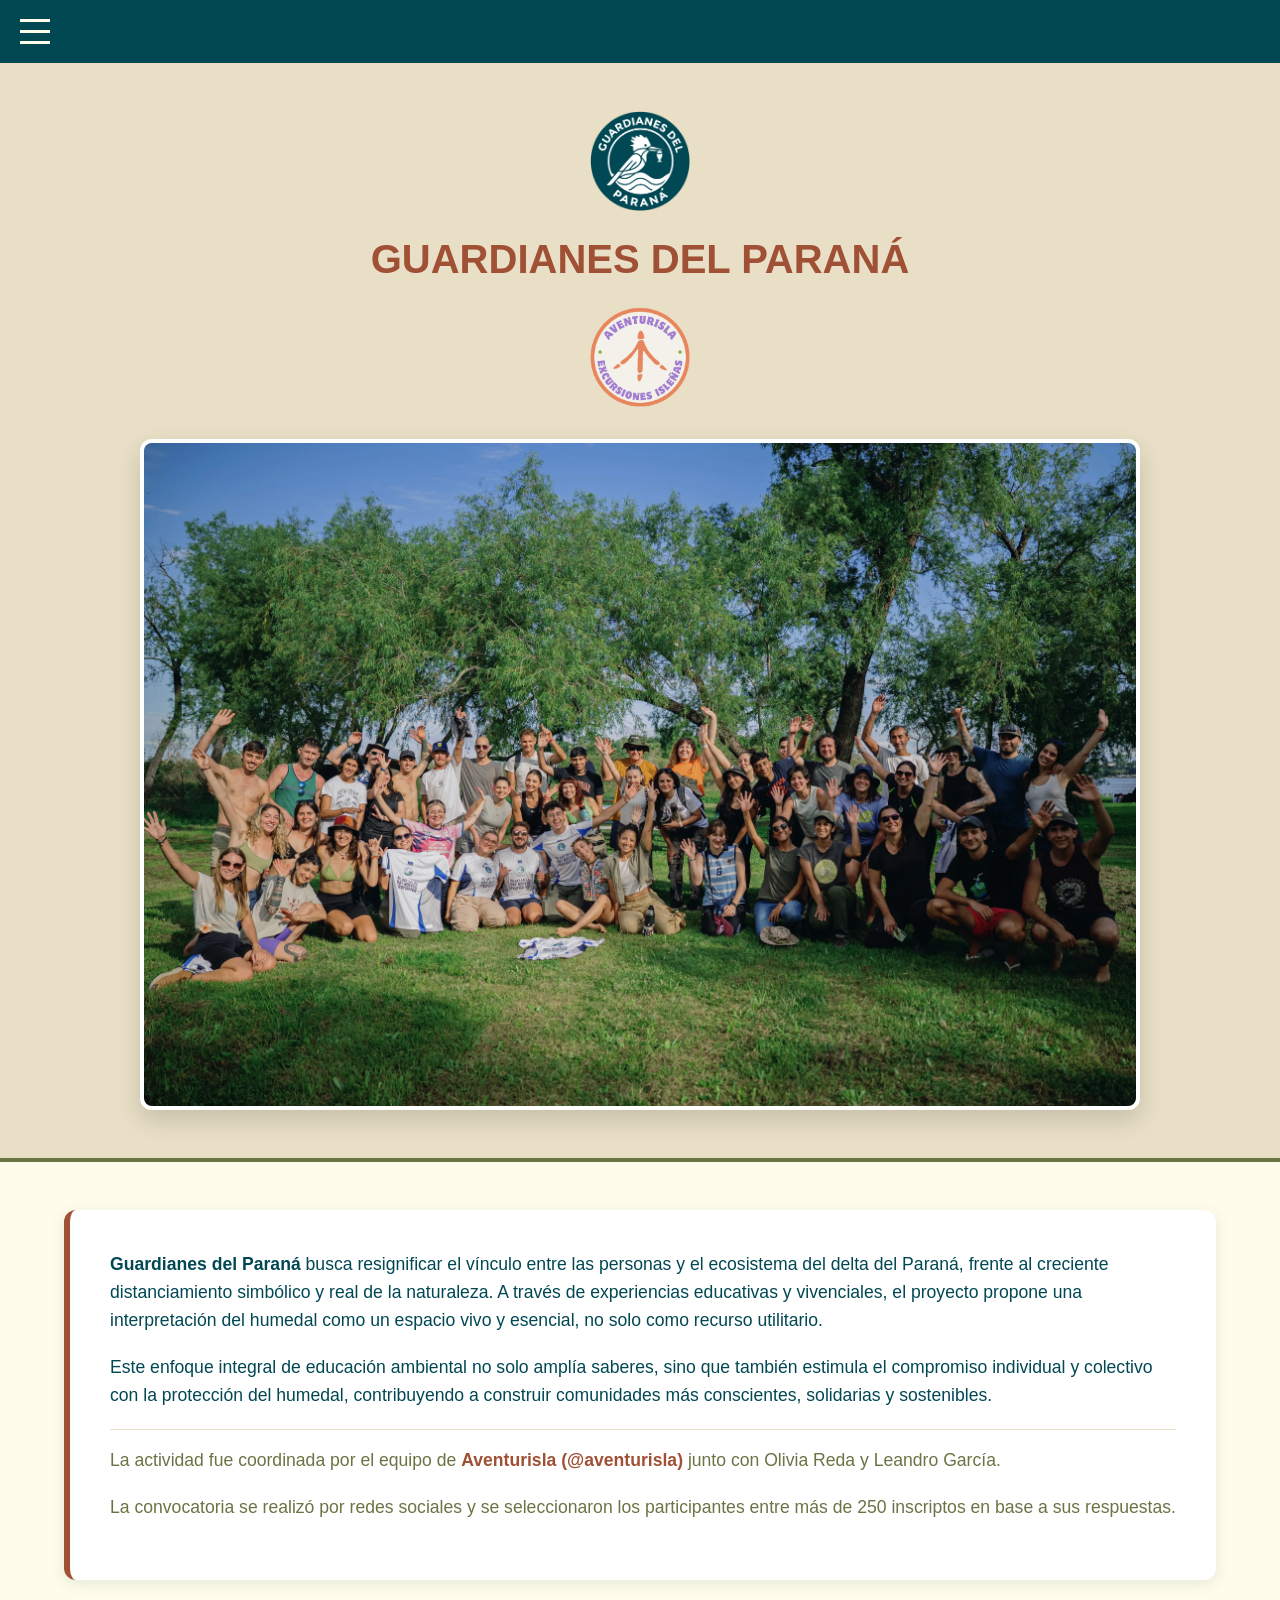
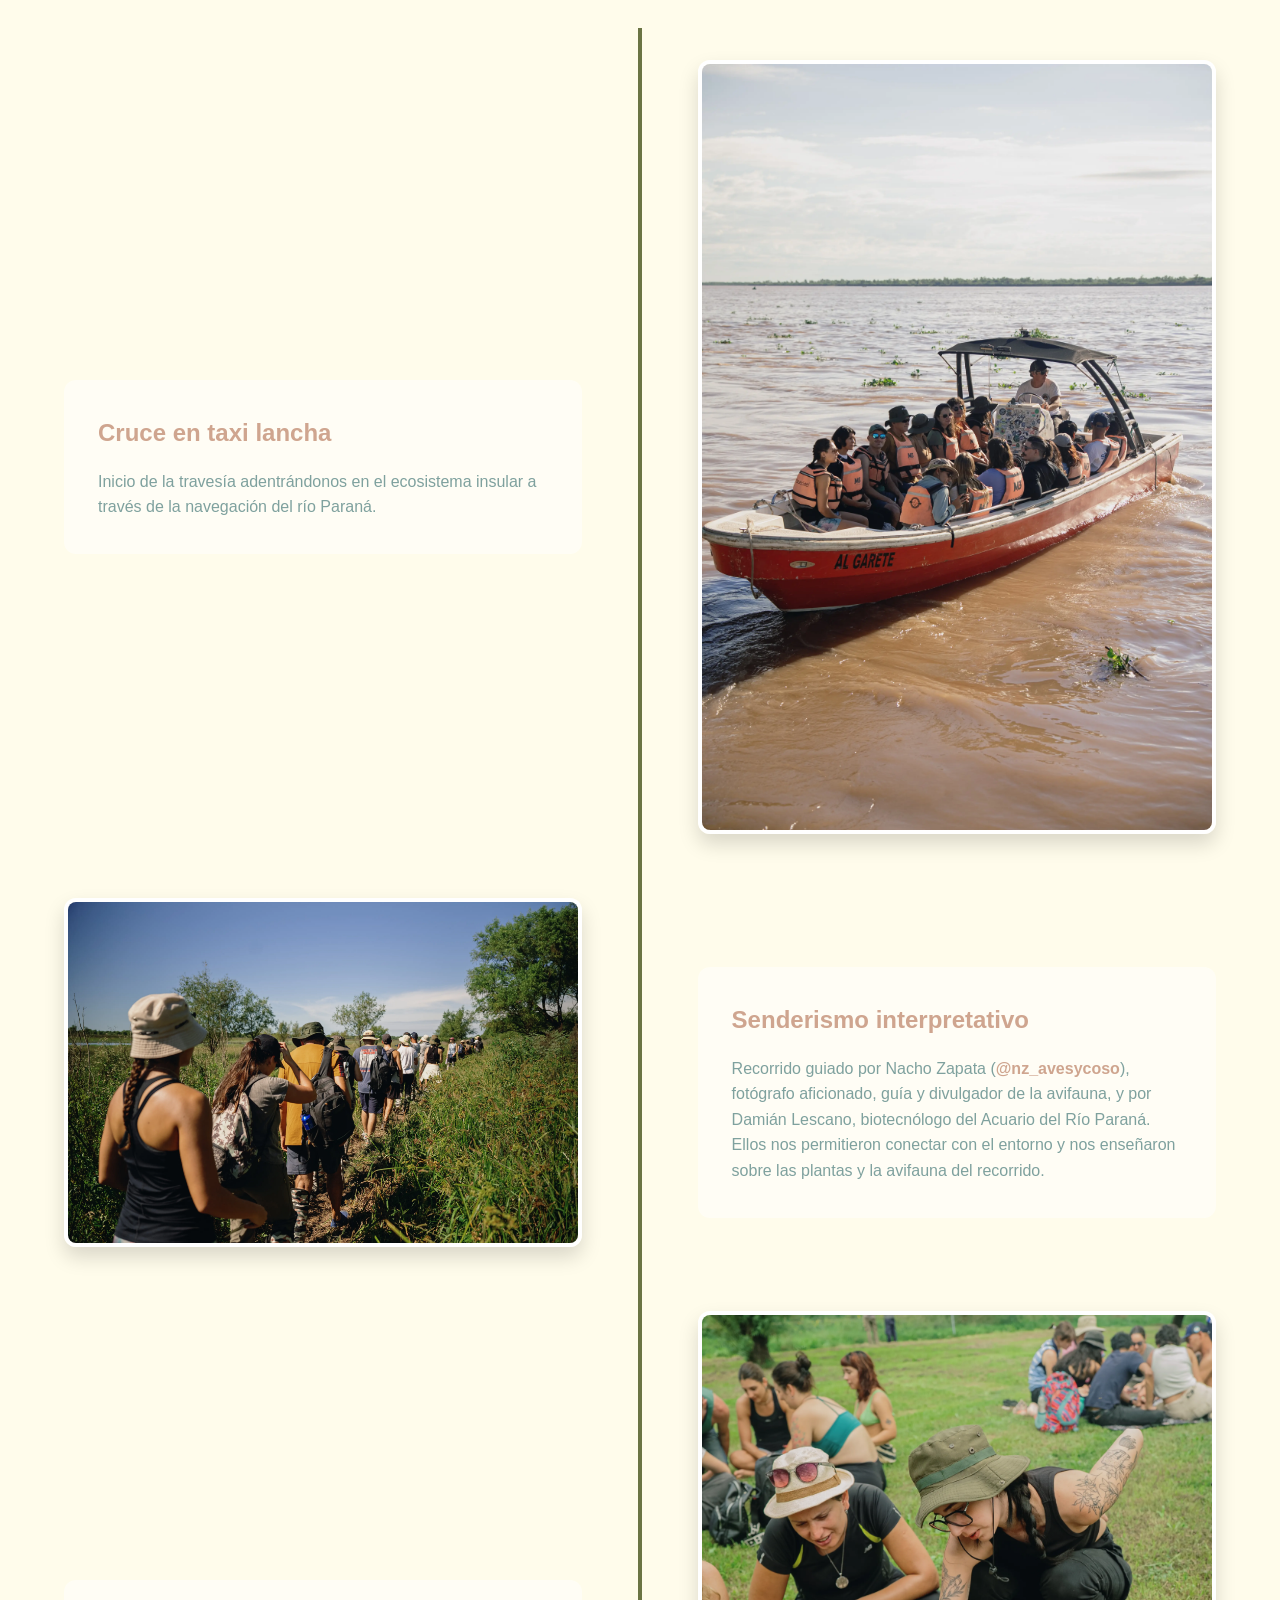
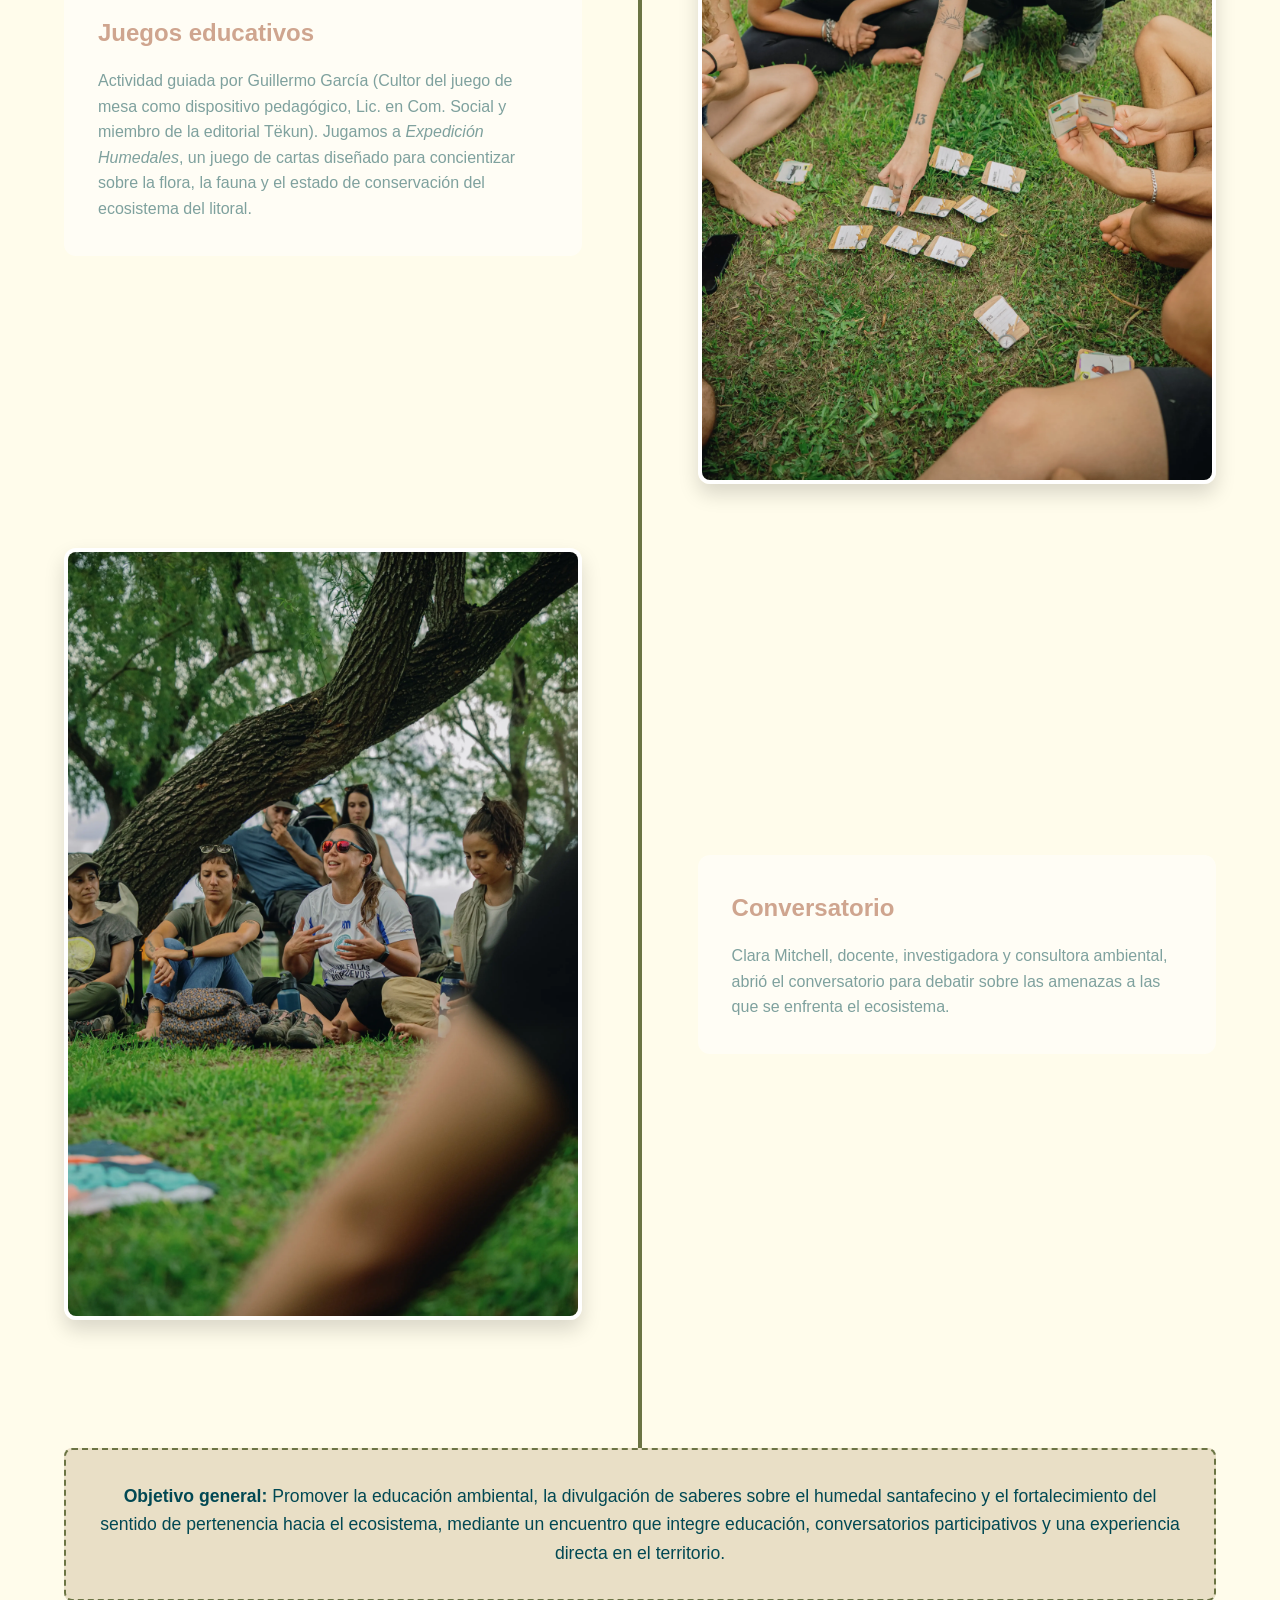
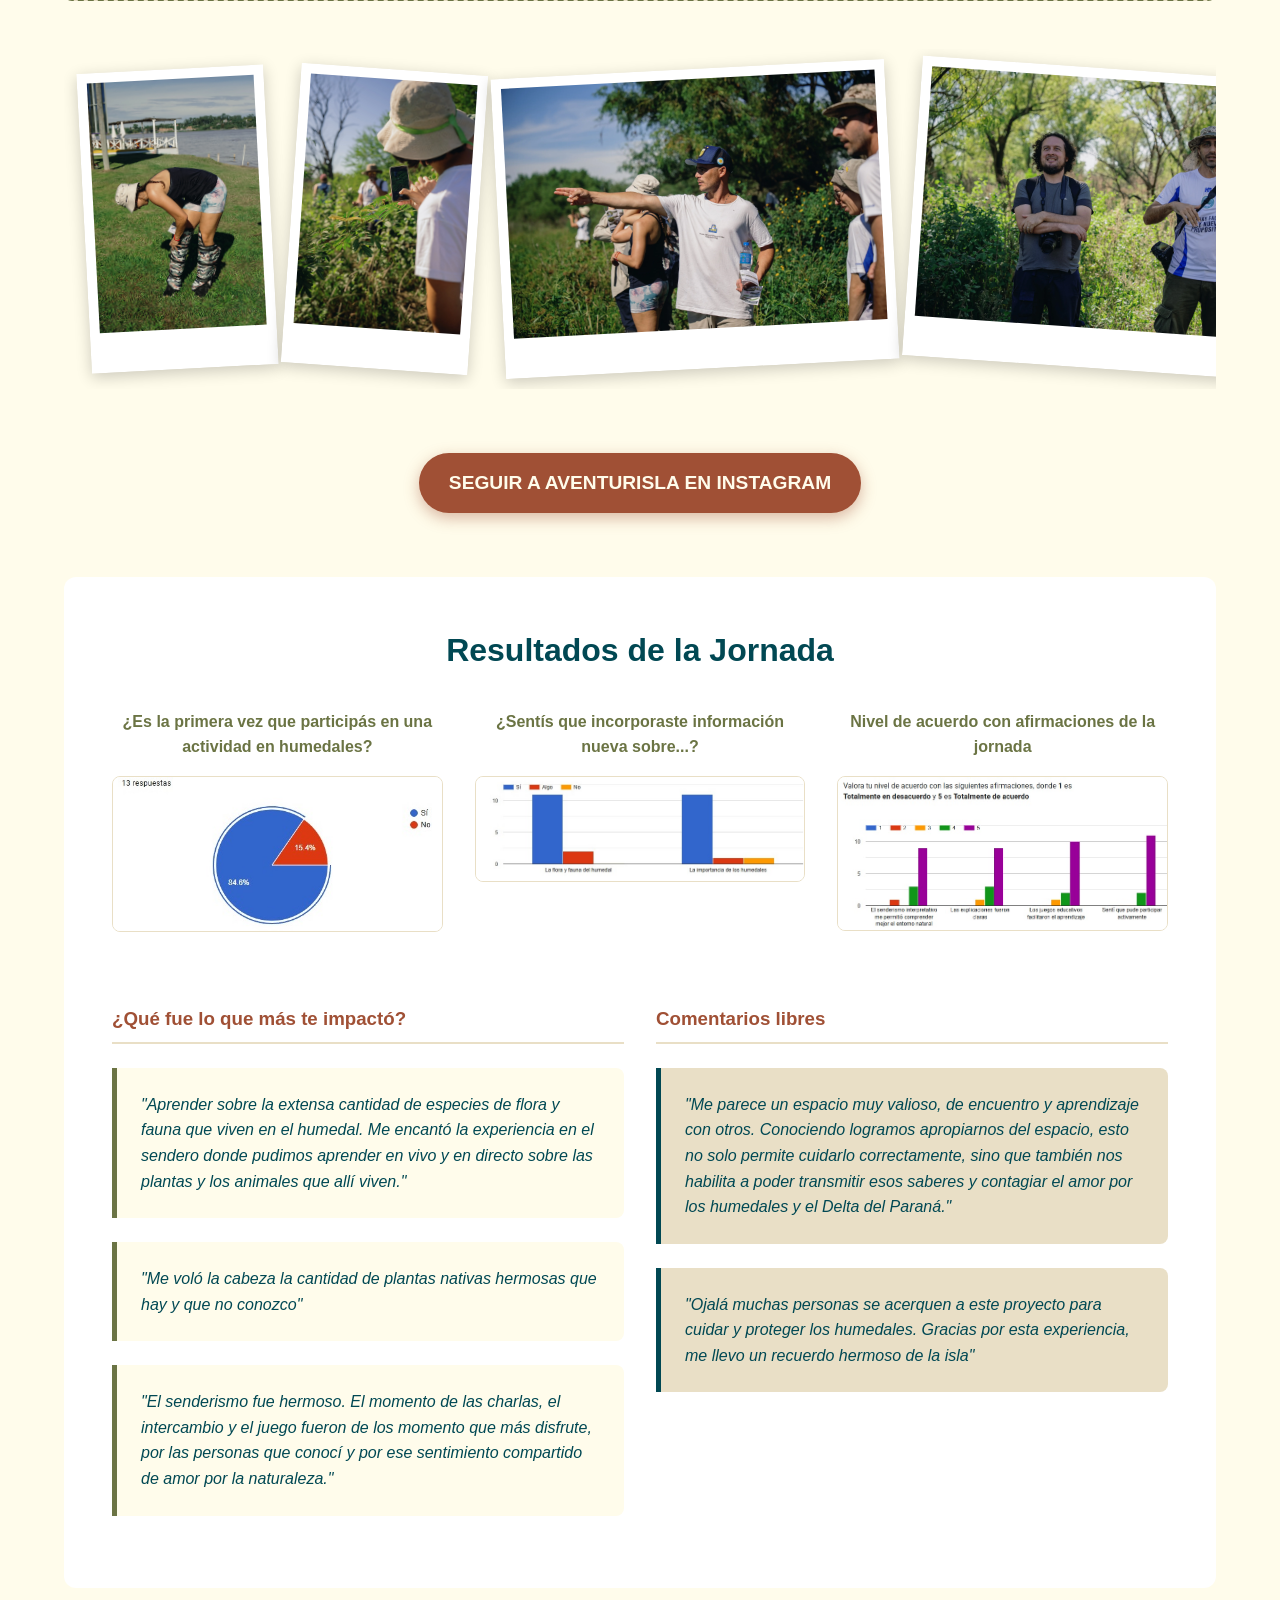
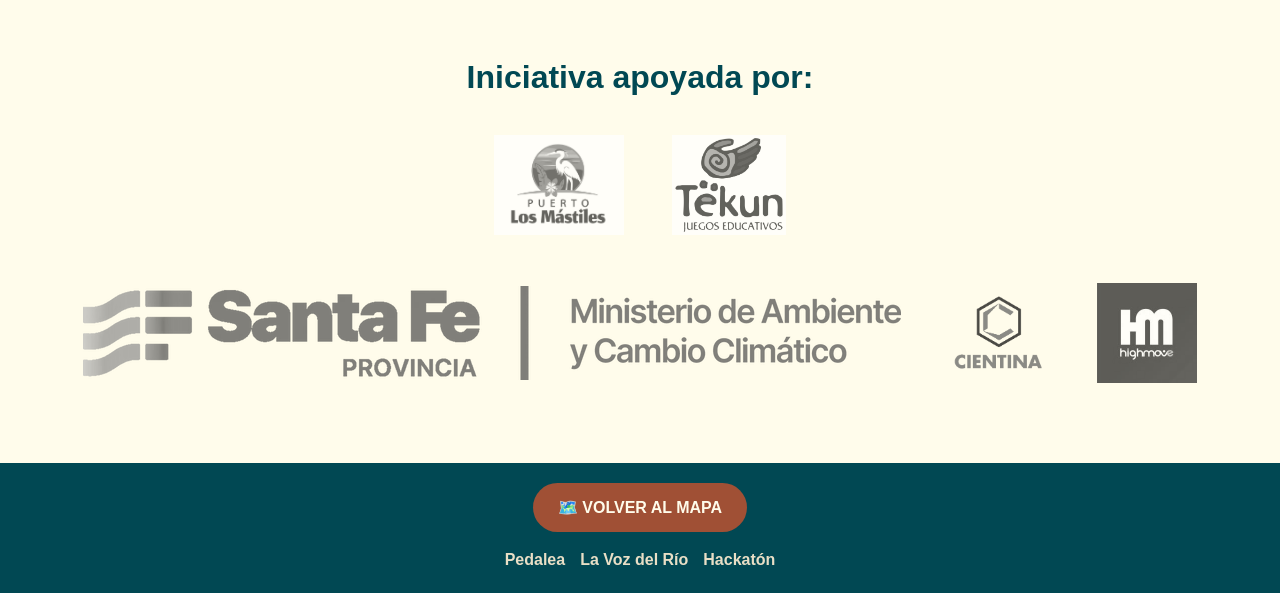
==== guardianes.html @ e2ad1362 "Página de Guardianes" ====
<!DOCTYPE html>
<html lang="es">
<head>
    <meta charset="UTF-8">
    <meta name="viewport" content="width=device-width, initial-scale=1.0">
    <title>Guardianes del Paraná | Comunidad Guardiana</title>
    <link rel="stylesheet" href="https://use.typekit.net/af/309dfe/000000000000000000000000/27/l?primer=7cdcb44000000000000000000000000000000000000000000000000000000000&fvd=n7&v=3" as="style" onload="this.onload=null;this.rel='stylesheet'">
    <link rel="stylesheet" href="guardianes.css">
</head>
<body>

    <!-- Menú Hamburguesa Superior -->
    <nav class="top-nav">
        <div class="menu-toggle" id="mobile-menu">
            <span class="bar"></span>
            <span class="bar"></span>
            <span class="bar"></span>
        </div>
        <ul class="nav-links" id="nav-links">
            <li><a href="index.html">🗺️ Volver al Mapa</a></li>
            <li><a href="pedalea.html">🚲 Pedalea ConCiencia</a></li>
            <li><a href="lavozdelrio.html">🛶 La Voz del Río</a></li>
            <li><a href="hackaton.html">💻 Hackatón Ambiental</a></li>
        </ul>
    </nav>

    <!-- Cabecera -->
    <header class="hero-section">
        <div class="hero-logos">
            <img src="guardianes_logo.png" alt="Logo Guardianes del Paraná" class="logo-guardianes">
            <h1>Guardianes del Paraná</h1>
            <img src="logo_aventurisla.png" alt="Logo Aventurisla" class="logo-aventurisla">
        </div>
        
        <!-- Imagen grupal reubicada debajo del título -->
       <div class="hero-photo-container">
            <img src="guardianes_grupo.webp" alt="Foto grupal de Guardianes del Paraná" class="hero-group-photo">
        </div>
    </header>

    <main class="container">
        <!-- Introducción -->
        <section class="intro-section">
            <div class="intro-card">
                <p><strong>Guardianes del Paraná</strong> busca resignificar el vínculo entre las personas y el ecosistema del delta del Paraná, frente al creciente distanciamiento simbólico y real de la naturaleza. A través de experiencias educativas y vivenciales, el proyecto propone una interpretación del humedal como un espacio vivo y esencial, no solo como recurso utilitario.</p>
                <p>Este enfoque integral de educación ambiental no solo amplía saberes, sino que también estimula el compromiso individual y colectivo con la protección del humedal, contribuyendo a construir comunidades más conscientes, solidarias y sostenibles.</p>
                
                <div class="credits-box">
                    <p>La actividad fue coordinada por el equipo de <a href="https://www.instagram.com/aventurisla/" target="_blank">Aventurisla (@aventurisla)</a> junto con Olivia Reda y Leandro García.</p>
                    <p>La convocatoria se realizó por redes sociales y se seleccionaron los participantes entre más de 250 inscriptos en base a sus respuestas.</p>
                </div>
            </div>
        </section>

        <!-- Línea de tiempo (Actividades) --><section class="timeline-section">
            <div class="timeline-line"></div>
            
            <article class="timeline-step">
                <div class="timeline-photo">
                    <img src="guardianes_lancha.webp" alt="Cruce en taxi lancha">
                </div>
                <div class="timeline-text">
                    <h3>Cruce en taxi lancha</h3>
                    <p>Inicio de la travesía adentrándonos en el ecosistema insular a través de la navegación del río Paraná.</p>
                </div>
            </article>

            <article class="timeline-step">
                <div class="timeline-photo portrait">
                    <img src="guardianes_senderismo.webp" alt="Senderismo interpretativo">
                </div>
                <div class="timeline-text">
                    <h3>Senderismo interpretativo</h3>
                    <p>Recorrido guiado por Nacho Zapata (<a href="https://www.instagram.com/nz_avesycoso/" target="_blank">@nz_avesycoso</a>), fotógrafo aficionado, guía y divulgador de la avifauna, y por Damián Lescano, biotecnólogo del Acuario del Río Paraná. Ellos nos permitieron conectar con el entorno y nos enseñaron sobre las plantas y la avifauna del recorrido.</p>
                </div>
            </article>

            <article class="timeline-step">
                <div class="timeline-photo">
                    <img src="guardianes_expedicion_humedales.webp" alt="Juegos educativos">
                </div>
                <div class="timeline-text">
                    <h3>Juegos educativos</h3>
                    <p>Actividad guiada por Guillermo García (Cultor del juego de mesa como dispositivo pedagógico, Lic. en Com. Social y miembro de la editorial Tëkun). Jugamos a <em>Expedición Humedales</em>, un juego de cartas diseñado para concientizar sobre la flora, la fauna y el estado de conservación del ecosistema del litoral.</p>
                </div>
            </article>

            <article class="timeline-step">
                <div class="timeline-photo">
                    <img src="guardianes_conversatorio.webp" alt="Conversatorio">
                </div>
                <div class="timeline-text">
                    <h3>Conversatorio</h3>
                    <p>Clara Mitchell, docente, investigadora y consultora ambiental, abrió el conversatorio para debatir sobre las amenazas a las que se enfrenta el ecosistema.</p>
                </div>
            </article>
        </section>

        <!-- Objetivo General Reubicado -->
        <div class="objetivo-box">
            <strong>Objetivo general:</strong> Promover la educación ambiental, la divulgación de saberes sobre el humedal santafecino y el fortalecimiento del sentido de pertenencia hacia el ecosistema, mediante un encuentro que integre educación, conversatorios participativos y una experiencia directa en el territorio.
        </div>

        <!-- Galería Inclinada Horizontal --><section class="gallery-section">
            <div class="gallery-scroll">
                <img src="guardianes_polainas.webp" alt="Polainas" class="polaroid">
                <img src="guardianes_sacandofotos.webp" alt="Sacando fotos" class="polaroid">
                <img src="guardianes_apuntandolejos.webp" alt="Apuntando a lo lejos" class="polaroid">
                <img src="guardianes_guias.webp" alt="Guías" class="polaroid">
                <img src="guardianes_sacandofotos2.webp" alt="Sacando fotos" class="polaroid">
                <img src="guardianes_mirandolejos.webp" alt="Mirando a lo lejos" class="polaroid">
                <img src="guardianes_hablando.webp" alt="Hablando" class="polaroid">
                <img src="guardianes_mirandomapas.webp" alt="Mirando mapas" class="polaroid">
            </div>
        </section>

        <div class="cta-container">
            <a href="https://www.instagram.com/aventurisla/" target="_blank" class="btn-aventurisla">Seguir a Aventurisla en Instagram</a>
        </div>

        <!-- Resultados y Encuestas -->
        <section class="results-section">
            <h2>Resultados de la Jornada</h2>
            
            <div class="charts-grid">
                <div class="chart-box">
                    <h4>¿Es la primera vez que participás en una actividad en humedales?</h4>
                    <img src="guardianes_primeravez.jpg" alt="Gráfico de torta primera vez">
                </div>
                <div class="chart-box">
                    <h4>¿Sentís que incorporaste información nueva sobre...?</h4>
                    <img src="guardianes_incorporasteinfo.jpg" alt="Gráfico de barras información incorporada">
                </div>
                <div class="chart-box">
                    <h4>Nivel de acuerdo con afirmaciones de la jornada</h4>
                    <img src="guardianes_valorade1a5.jpg" alt="Gráfico de barras valoración general">
                </div>
            </div>

            <div class="feedback-grid">
                <div class="feedback-col">
                    <h3>¿Qué fue lo que más te impactó?</h3>
                    <blockquote class="quote">"Aprender sobre la extensa cantidad de especies de flora y fauna que viven en el humedal. Me encantó la experiencia en el sendero donde pudimos aprender en vivo y en directo sobre las plantas y los animales que allí viven."</blockquote>
                    <blockquote class="quote">"Me voló la cabeza la cantidad de plantas nativas hermosas que hay y que no conozco"</blockquote>
                    <blockquote class="quote">"El senderismo fue hermoso. El momento de las charlas, el intercambio y el juego fueron de los momento que más disfrute, por las personas que conocí y por ese sentimiento compartido de amor por la naturaleza."</blockquote>
                </div>
                
                <div class="feedback-col">
                    <h3>Comentarios libres</h3>
                    <blockquote class="quote free-comment">"Me parece un espacio muy valioso, de encuentro y aprendizaje con otros. Conociendo logramos apropiarnos del espacio, esto no solo permite cuidarlo correctamente, sino que también nos habilita a poder transmitir esos saberes y contagiar el amor por los humedales y el Delta del Paraná."</blockquote>
                    <blockquote class="quote free-comment">"Ojalá muchas personas se acerquen a este proyecto para cuidar y proteger los humedales. Gracias por esta experiencia, me llevo un recuerdo hermoso de la isla"</blockquote>
                </div>
            </div>
        </section>

        <!-- Organizaciones Colaboradoras -->
        <section class="collaborators-section">
            <h3>Iniciativa apoyada por:</h3>
            <div class="collaborators-logos">
                <img src="guardianes_Logo_PuertoMastiles.jpg" alt="Puerto Mástiles">
                <img src="Guardianes_TEkum.jpg" alt="Tëkum">
                <img src="Guardianes_logo_ministerio.webp" alt="Ministerio de Ambiente">
                <img src="logo.png" alt="Cientina">
                <img src="guardianes_hm_logo.png" alt="HM Logo">
            </div>
        </section>
    </main>

    <!-- Menú Inferior -->
    <nav class="bottom-nav">
        <a href="index.html" class="btn-bottom map-btn">🗺️ Volver al Mapa</a>
        <div class="bottom-links">
            <a href="pedalea.html">Pedalea</a>
            <a href="lavozdelrio.html">La Voz del Río</a>
            <a href="hackaton.html">Hackatón</a>
        </div>
    </nav>

    <!-- Modal para Pantalla Completa (Lightbox) -->
    <div id="lightbox" class="lightbox">
        <span class="lightbox-close">&times;</span>
        <div class="lightbox-content">
            <h3 id="lightbox-caption"></h3>
            <img id="lightbox-img" src="" alt="Imagen ampliada">
        </div>
    </div>

    <script src="guardianes.js"></script>
</body>
</html>
---- guardianes.css ----
:root {
    --crema: #fffceb;
    --azul-profundo: #014853;
    --verde-oliva: #6b7444;
    --arena: #e9dfc6;
    --blanco: #ffffff;
    --terra: #a05035;
}

* {
    margin: 0;
    padding: 0;
    box-sizing: border-box;
}

body {
    font-family: "futura-pt", sans-serif;
    background-color: var(--crema);
    color: var(--azul-profundo);
    line-height: 1.6;
    overflow-x: hidden;
}

.container {
    width: 90%;
    max-width: 1200px;
    margin: 0 auto;
}

a {
    color: var(--terra);
    text-decoration: none;
    font-weight: bold;
}

a:hover {
    color: var(--verde-oliva);
}

/* Menú Hamburguesa Superior */
.top-nav {
    background-color: var(--azul-profundo);
    padding: 15px 20px;
    position: sticky;
    top: 0;
    z-index: 1000;
}

.menu-toggle {
    display: flex;
    flex-direction: column;
    cursor: pointer;
    width: 30px;
}

.bar {
    height: 3px;
    width: 100%;
    background-color: var(--crema);
    margin: 4px 0;
    transition: 0.3s;
}

.nav-links {
    display: none;
    list-style: none;
    flex-direction: column;
    background-color: var(--azul-profundo);
    position: absolute;
    top: 100%;
    left: 0;
    width: 100%;
    padding: 10px 0;
}

.nav-links.active {
    display: flex;
}

.nav-links li {
    text-align: center;
    padding: 10px 0;
}

.nav-links a {
    color: var(--crema);
    font-size: 1.2rem;
    display: block;
}

.nav-links a:hover {
    color: var(--arena);
}

/* Cabecera / Hero */
.hero-section {
    padding: 3rem 0;
    background-color: var(--arena);
    text-align: center;
    border-bottom: 4px solid var(--verde-oliva);
}

.hero-logos {
    display: flex;
    flex-direction: column;
    align-items: center;
    gap: 1rem;
}

.logo-guardianes, .logo-aventurisla {
    max-height: 100px;
    object-fit: contain;
}

.hero-logos h1 {
    color: var(--terra);
    font-size: 2.5rem;
    text-transform: uppercase;
    font-weight: 900;
}

/* Foto grupal principal */
.hero-photo-container {
    width: 90%;
    max-width: 1000px;
    margin: 2rem auto 0 auto;
    border-radius: 12px;
    overflow: hidden;
    box-shadow: 0 10px 25px rgba(0,0,0,0.15);
    border: 4px solid var(--blanco);
}

.hero-group-photo {
    width: 100%;
    height: auto;
    display: block;
}

/* Introducción */
.intro-section {
    padding: 3rem 0;
}

.intro-card {
    background: var(--blanco);
    padding: 2.5rem;
    border-radius: 12px;
    border-left: 6px solid var(--terra);
    box-shadow: 0 4px 15px rgba(1, 72, 83, 0.1);
}

.intro-card p {
    margin-bottom: 1.2rem;
    font-size: 1.1rem;
}

.credits-box {
    font-size: 0.95rem;
    color: var(--verde-oliva);
    border-top: 1px solid var(--arena);
    padding-top: 1rem;
    margin-top: 1rem;
}

/* Línea de Tiempo Zig-Zag */
.timeline-section {
    position: relative;
    padding: 2rem 0 4rem 0;
}

.timeline-line {
    position: absolute;
    left: 50%;
    top: 0;
    bottom: 0;
    width: 4px;
    background-color: var(--verde-oliva);
    transform: translateX(-50%);
    z-index: 0;
}

.timeline-step {
    display: flex;
    justify-content: space-between;
    align-items: center;
    margin-bottom: 4rem;
    position: relative;
    z-index: 1;
}

.timeline-step:nth-child(even) {
    flex-direction: row-reverse;
}

.timeline-photo {
    width: 45%;
    overflow: hidden;
    border-radius: 12px;
    box-shadow: 0 10px 20px rgba(0,0,0,0.15);
    border: 4px solid var(--blanco);
}

.timeline-photo img {
    width: 100%;
    height: auto;
    display: block;
    transform: scale(1);
    transition: transform 0.8s cubic-bezier(0.25, 0.8, 0.25, 1);
}

.timeline-text {
    width: 45%;
    padding: 2rem;
    background: var(--blanco);
    border-radius: 12px;
    opacity: 0.5;
    transform: translateY(20px);
    transition: all 0.6s ease;
    border: 2px solid transparent;
}

.timeline-text h3 {
    color: var(--terra);
    margin-bottom: 1rem;
    font-size: 1.5rem;
}

.timeline-step.active .timeline-photo img {
    transform: scale(1.15);
}

.timeline-step.active .timeline-text {
    opacity: 1;
    transform: translateY(0);
    background-color: var(--arena);
    border-color: var(--terra);
    box-shadow: 0 8px 25px rgba(160, 80, 53, 0.15);
}

/* Objetivo General */
.objetivo-box {
    background-color: var(--arena);
    padding: 2rem;
    border-radius: 8px;
    margin-bottom: 3rem;
    color: var(--azul-profundo);
    font-size: 1.1rem;
    text-align: center;
    border: 2px dashed var(--verde-oliva);
}

/* Galería Polaroid */
.gallery-section {
    padding: 0 0 4rem 0;
}

.gallery-scroll {
    display: flex;
    overflow-x: auto;
    gap: 20px;
    padding: 20px;
    scroll-snap-type: x mandatory;
}

.gallery-scroll::-webkit-scrollbar {
    height: 10px;
}
.gallery-scroll::-webkit-scrollbar-thumb {
    background-color: var(--terra);
    border-radius: 10px;
}

.polaroid {
    flex: 0 0 auto;
    height: 300px;
    width: auto;
    background: var(--blanco);
    padding: 10px 10px 40px 10px;
    box-shadow: 0 4px 15px rgba(0,0,0,0.2);
    scroll-snap-align: center;
    cursor: zoom-in;
    transition: transform 0.3s ease;
}

.polaroid:nth-child(odd) {
    transform: rotate(-3deg);
}
.polaroid:nth-child(even) {
    transform: rotate(4deg);
}

.polaroid:hover {
    transform: scale(1.05) rotate(0deg);
    z-index: 10;
}

/* Botón Aventurisla */
.cta-container {
    text-align: center;
    margin-bottom: 4rem;
}

.btn-aventurisla {
    display: inline-block;
    background-color: var(--terra);
    color: var(--crema);
    padding: 15px 30px;
    font-size: 1.2rem;
    border-radius: 30px;
    text-transform: uppercase;
    box-shadow: 0 5px 15px rgba(160, 80, 53, 0.4);
    transition: all 0.3s ease;
}

.btn-aventurisla:hover {
    background-color: var(--azul-profundo);
    color: var(--crema);
    transform: translateY(-3px);
}

/* Resultados */
.results-section {
    background-color: var(--blanco);
    padding: 3rem;
    border-radius: 12px;
    margin-bottom: 4rem;
}

.results-section h2 {
    text-align: center;
    color: var(--azul-profundo);
    margin-bottom: 2rem;
    font-size: 2rem;
}

.charts-grid {
    display: grid;
    grid-template-columns: repeat(auto-fit, minmax(280px, 1fr));
    gap: 2rem;
    margin-bottom: 4rem;
}

.chart-box {
    text-align: center;
}

.chart-box h4 {
    color: var(--verde-oliva);
    margin-bottom: 1rem;
    min-height: 3em;
}

.chart-box img {
    width: 100%;
    height: auto;
    border-radius: 8px;
    border: 1px solid var(--arena);
    cursor: zoom-in;
}

.feedback-grid {
    display: grid;
    grid-template-columns: 1fr 1fr;
    gap: 2rem;
}

.feedback-col h3 {
    color: var(--terra);
    margin-bottom: 1.5rem;
    border-bottom: 2px solid var(--arena);
    padding-bottom: 0.5rem;
}

.quote {
    background-color: var(--crema);
    border-left: 5px solid var(--verde-oliva);
    padding: 1.5rem;
    margin-bottom: 1.5rem;
    font-style: italic;
    border-radius: 0 8px 8px 0;
}

.free-comment {
    border-left-color: var(--azul-profundo);
    background-color: var(--arena);
}

/* Organizaciones Colaboradoras */
.collaborators-section {
    text-align: center;
    margin-bottom: 5rem;
}

.collaborators-section h3 {
    color: var(--azul-profundo);
    margin-bottom: 2rem;
    font-size: 2rem;
}

.collaborators-logos {
    display: flex;
    justify-content: center;
    flex-wrap: wrap;
    align-items: center;
    gap: 3rem;
}

.collaborators-logos img {
    max-height: 100px;
    width: auto;
    object-fit: contain;
    filter: grayscale(100%);
    opacity: 0.7;
    transition: all 0.3s ease;
}

.collaborators-logos img:hover {
    filter: grayscale(0%);
    opacity: 1;
}

/* Lightbox (Visor de pantalla completa) */
.lightbox {
    display: none;
    position: fixed;
    z-index: 2000;
    left: 0;
    top: 0;
    width: 100%;
    height: 100%;
    background-color: rgba(1, 72, 83, 0.95);
    justify-content: center;
    align-items: center;
    flex-direction: column;
}

.lightbox.active {
    display: flex;
}

.lightbox-content {
    max-width: 90%;
    max-height: 90%;
    text-align: center;
    display: flex;
    flex-direction: column;
    align-items: center;
}

#lightbox-img {
    max-width: 100%;
    max-height: 80vh;
    border-radius: 8px;
    box-shadow: 0 5px 25px rgba(0,0,0,0.3);
}

#lightbox-caption {
    color: var(--crema);
    margin-bottom: 15px;
    font-size: 1.5rem;
    font-weight: bold;
}

.lightbox-close {
    position: absolute;
    top: 20px;
    right: 30px;
    color: var(--crema);
    font-size: 40px;
    font-weight: bold;
    cursor: pointer;
    transition: color 0.2s;
}

.lightbox-close:hover {
    color: var(--rosa);
}

/* Navegación Inferior */
.bottom-nav {
    background-color: var(--azul-profundo);
    padding: 20px;
    display: flex;
    flex-direction: column;
    align-items: center;
    gap: 15px;
}

.btn-bottom {
    background-color: var(--terra);
    color: var(--crema) !important;
    padding: 12px 25px;
    border-radius: 25px;
    text-transform: uppercase;
}

.bottom-links {
    display: flex;
    gap: 15px;
    flex-wrap: wrap;
    justify-content: center;
}

.bottom-links a {
    color: var(--arena);
}

/* Responsive */
@media (max-width: 768px) {
    .timeline-line {
        left: 20px;
    }
    .timeline-step, .timeline-step:nth-child(even) {
        flex-direction: column;
        align-items: flex-start;
        padding-left: 40px;
    }
    .timeline-photo, .timeline-text {
        width: 100%;
    }
    .timeline-photo {
        margin-bottom: 1rem;
    }
    .feedback-grid {
        grid-template-columns: 1fr;
    }
    .hero-logos h1 {
        font-size: 1.8rem;
    }
    #lightbox-caption {
        font-size: 1.2rem;
    }
    @media (min-width: 769px) {
        .nav-links {
            display: flex;
            position: static;
            flex-direction: row;
            justify-content: center;
            gap: 20px;
            padding: 0;
        }
        .menu-toggle {
            display: none;
        }
    }
}
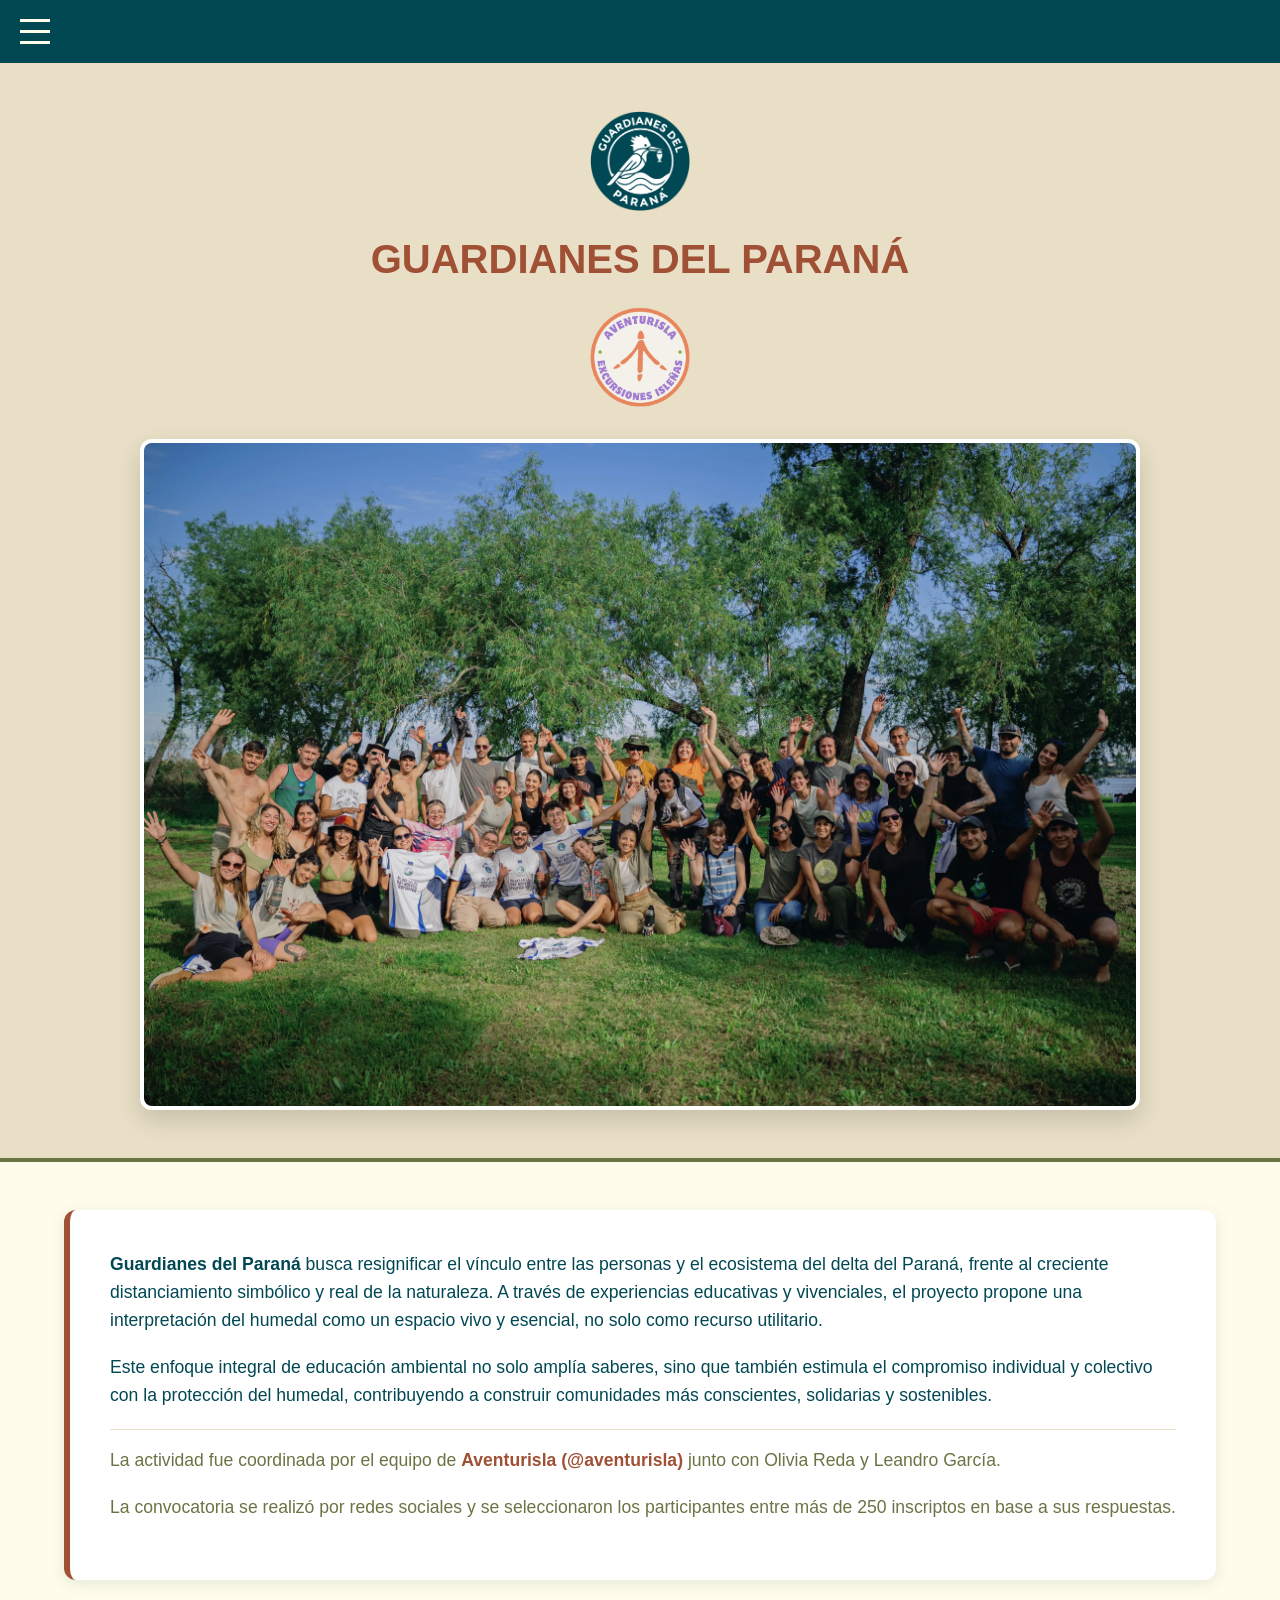
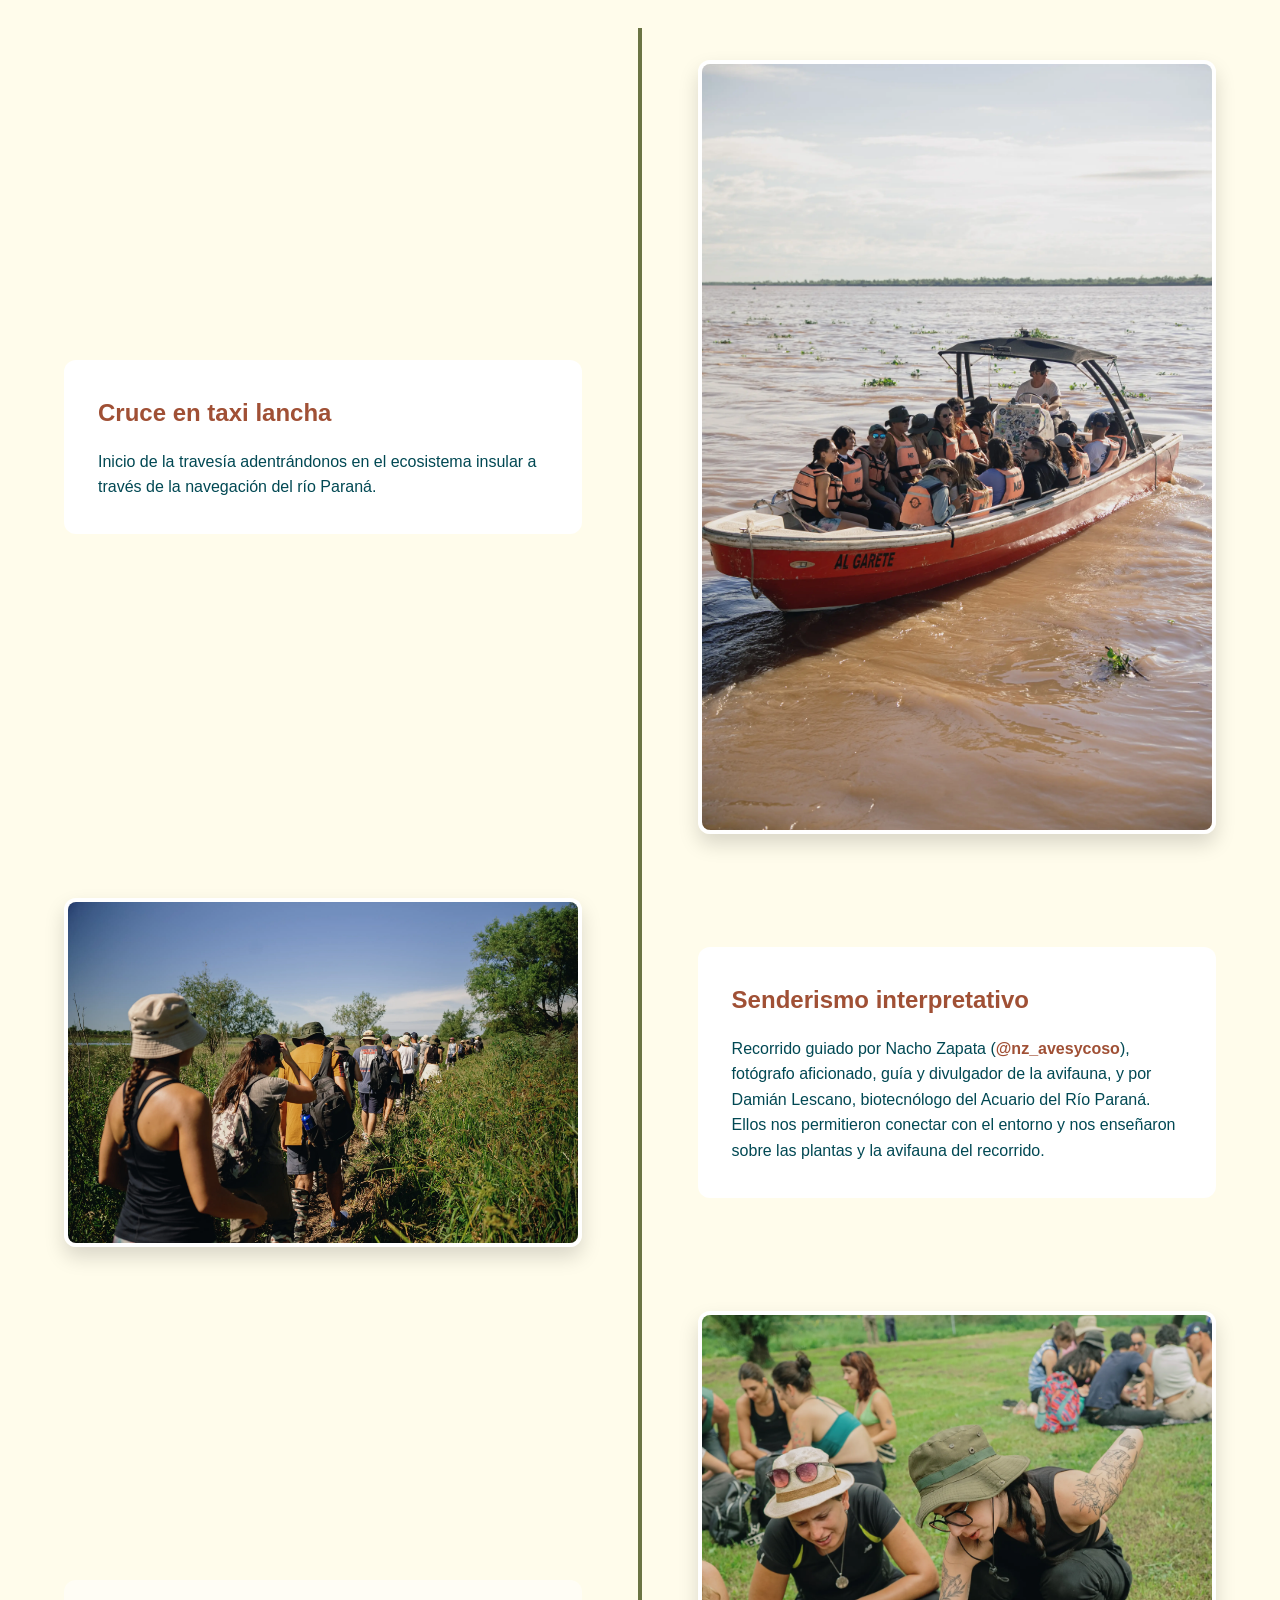
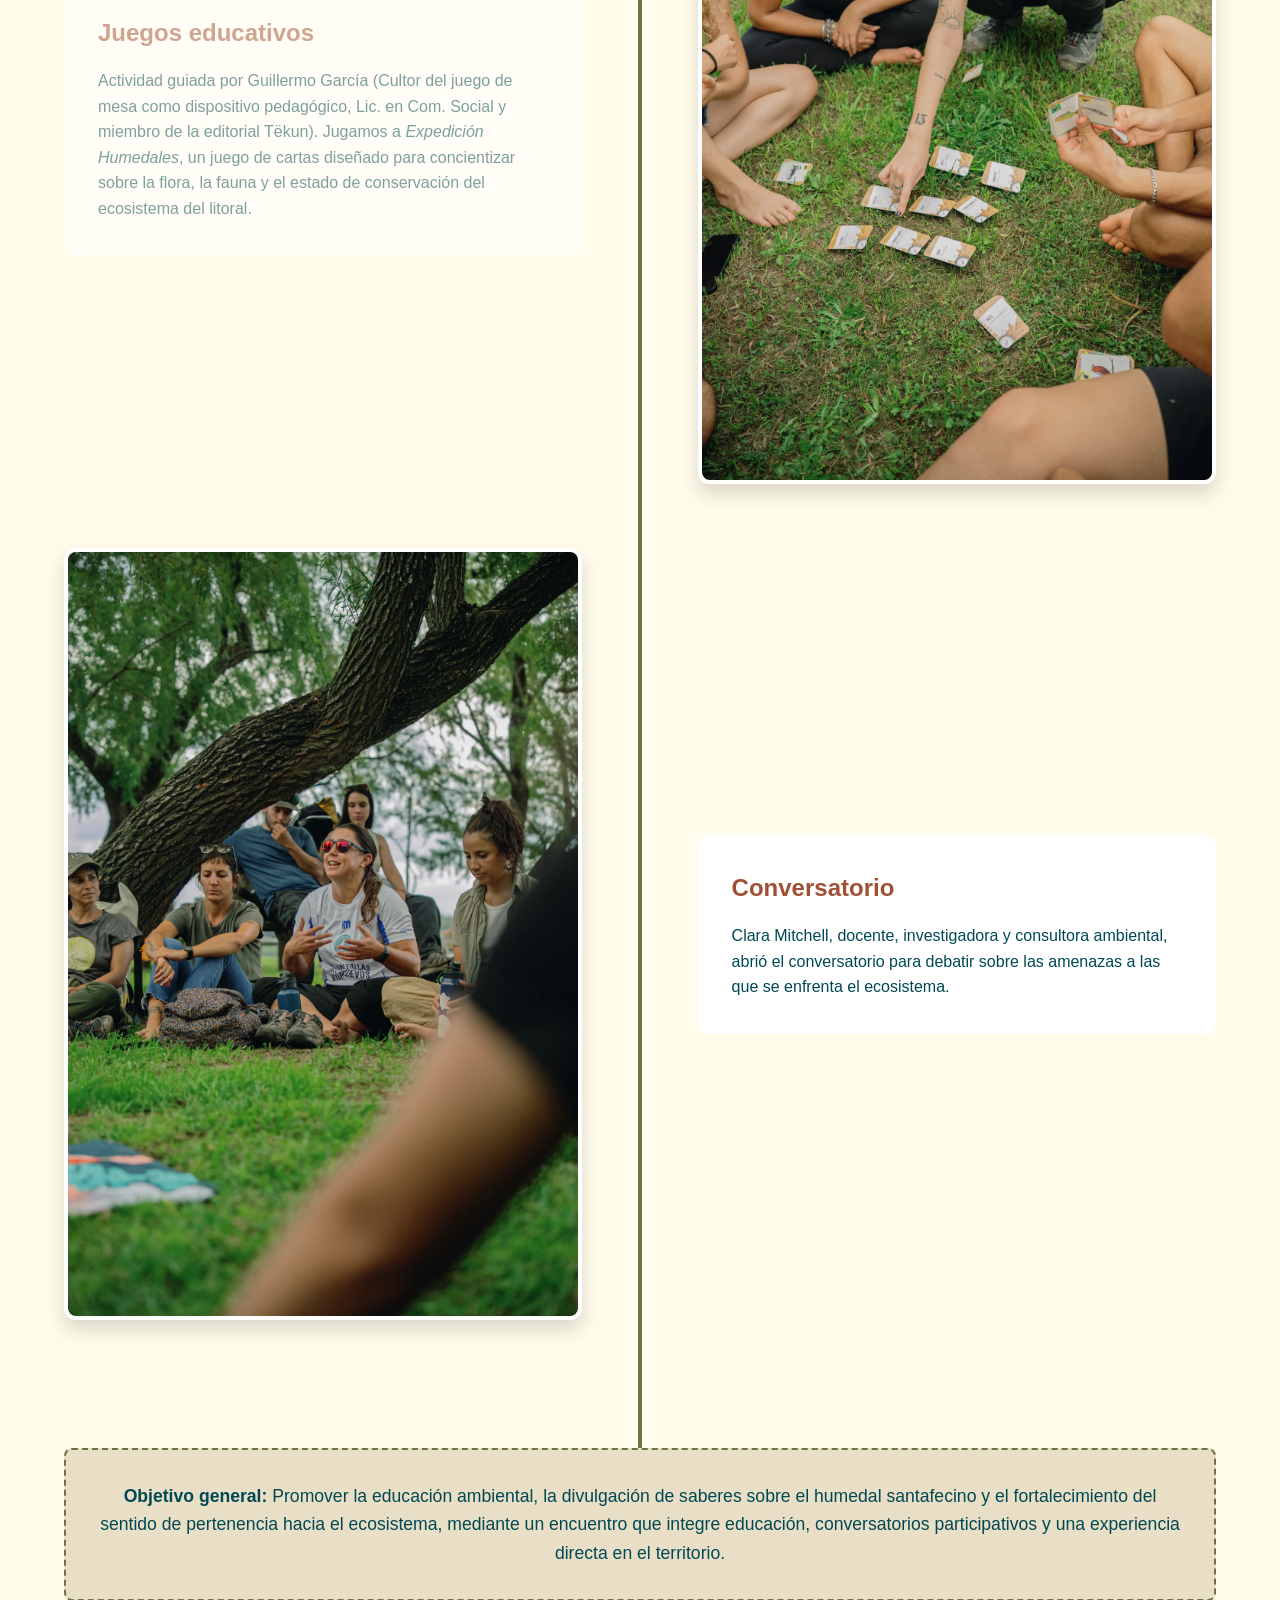
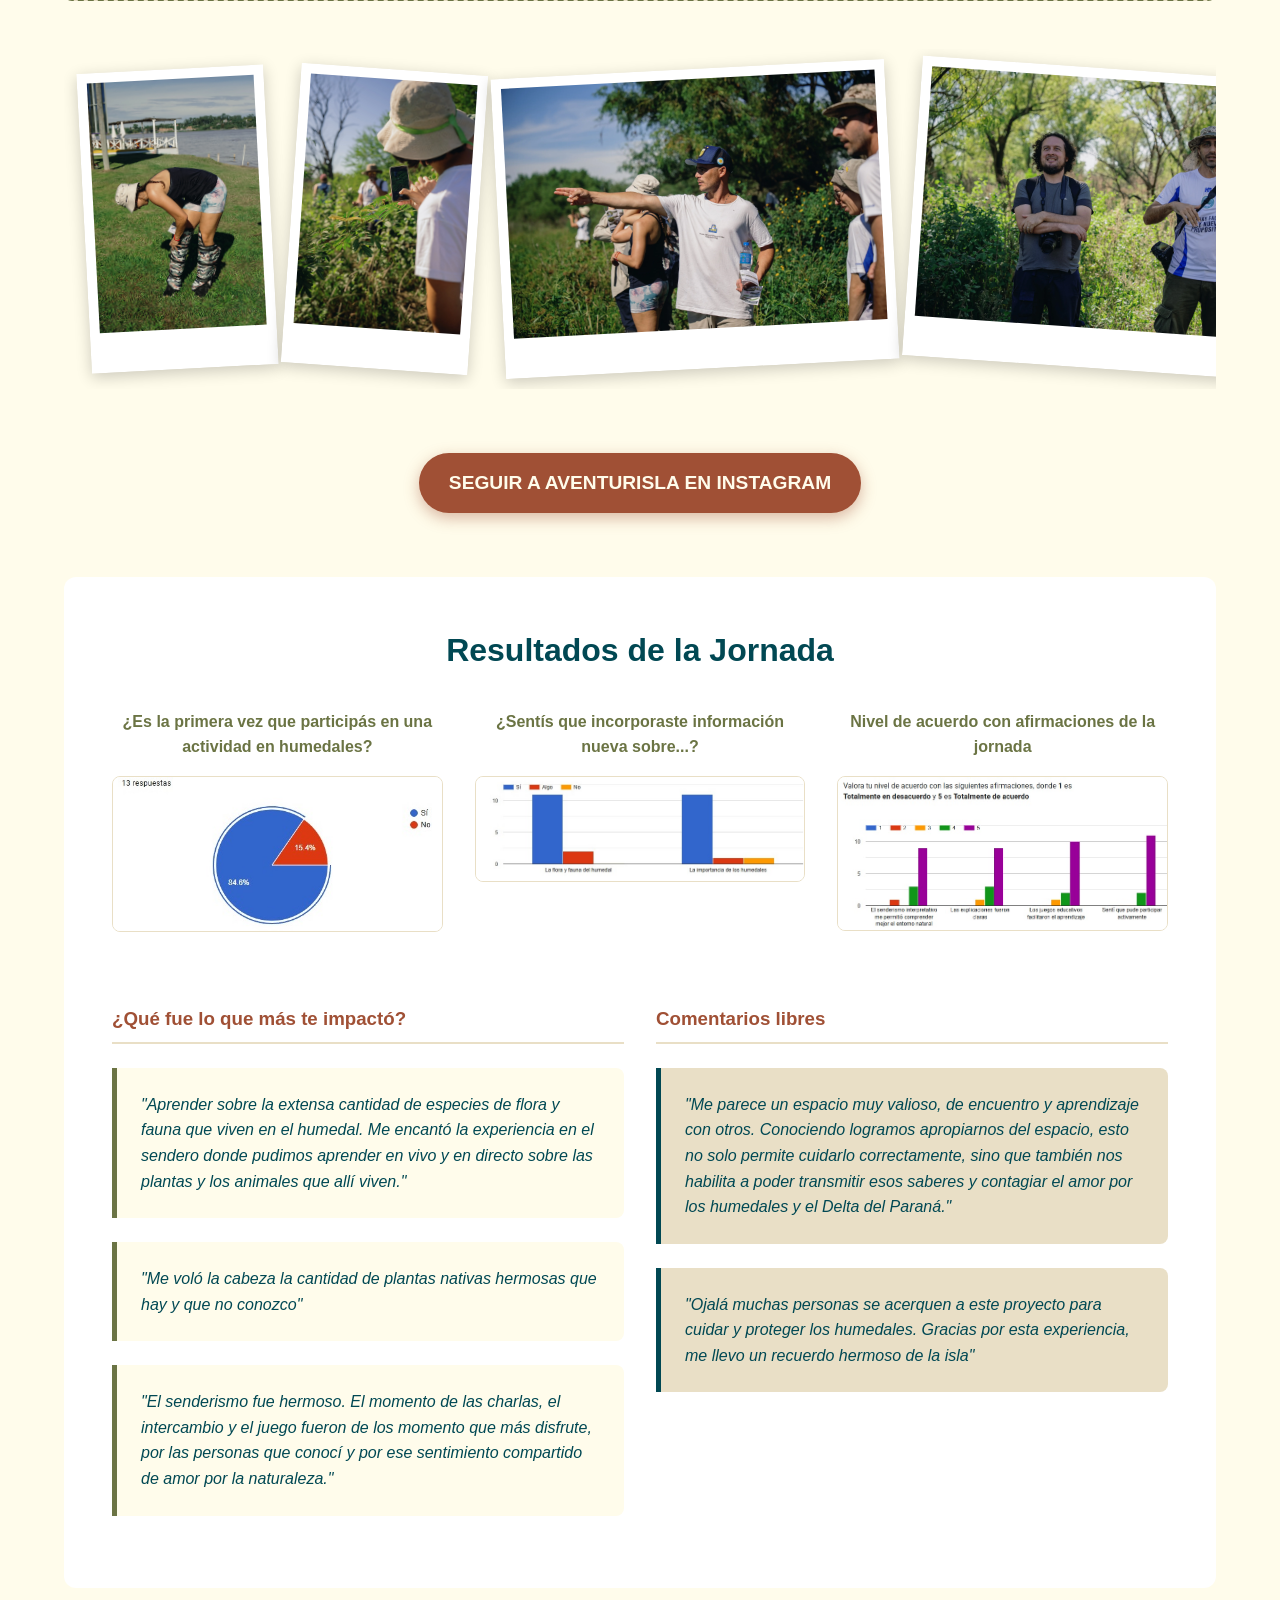
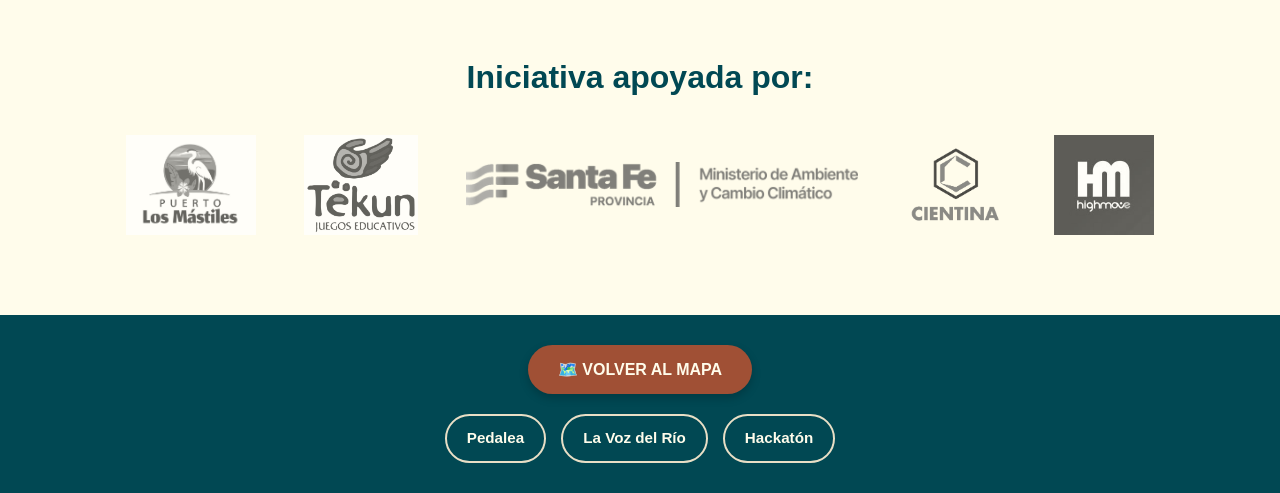
==== commit 1ee00260: "Corrección de errores en pagina guardianes El logo del ministerio era gigante" ====
--- a/guardianes.html
+++ b/guardianes.html
@@ -159,7 +159,7 @@
             <div class="collaborators-logos">
                 <img src="guardianes_Logo_PuertoMastiles.jpg" alt="Puerto Mástiles">
                 <img src="Guardianes_TEkum.jpg" alt="Tëkum">
-                <img src="Guardianes_logo_ministerio.webp" alt="Ministerio de Ambiente">
+                <img src="Guardianes_logo_ministerio.webp" alt="Ministerio de Ambiente" class="logo-ministerio">
                 <img src="logo.png" alt="Cientina">
                 <img src="guardianes_hm_logo.png" alt="HM Logo">
             </div>
--- a/guardianes.css
+++ b/guardianes.css
@@ -476,22 +476,45 @@
     color: var(--rosa);
 }
 
-/* Navegación Inferior */
+/* Modificación en Organizaciones Colaboradoras */
+.collaborators-logos img {
+    max-height: 100px;
+    width: auto;
+    object-fit: contain;
+    filter: grayscale(100%);
+    opacity: 0.7;
+    transition: all 0.3s ease;
+}
+
+.collaborators-logos img:hover {
+    filter: grayscale(0%);
+    opacity: 1;
+}
+
+/* Control de escala específico para el logo del Ministerio (reducido a la mitad) */
+.collaborators-logos img.logo-ministerio {
+    max-height: 45px; 
+}
+
+/* ========================================= */
+
+/* Modificación en Navegación Inferior */
 .bottom-nav {
     background-color: var(--azul-profundo);
-    padding: 20px;
+    padding: 30px 20px;
     display: flex;
     flex-direction: column;
     align-items: center;
-    gap: 15px;
+    gap: 20px;
 }
 
 .btn-bottom {
     background-color: var(--terra);
     color: var(--crema) !important;
-    padding: 12px 25px;
-    border-radius: 25px;
+    padding: 12px 30px;
+    border-radius: 30px;
     text-transform: uppercase;
+    box-shadow: 0 4px 10px rgba(0,0,0,0.2);
 }
 
 .bottom-links {
@@ -501,8 +524,20 @@
     justify-content: center;
 }
 
+/* Transformación de enlaces a botones */
 .bottom-links a {
-    color: var(--arena);
+    color: var(--crema);
+    border: 2px solid var(--arena);
+    padding: 10px 20px;
+    border-radius: 25px;
+    font-size: 0.95rem;
+    transition: all 0.3s ease;
+}
+
+.bottom-links a:hover {
+    background-color: var(--arena);
+    color: var(--azul-profundo);
+    transform: translateY(-2px);
 }
 
 /* Responsive */
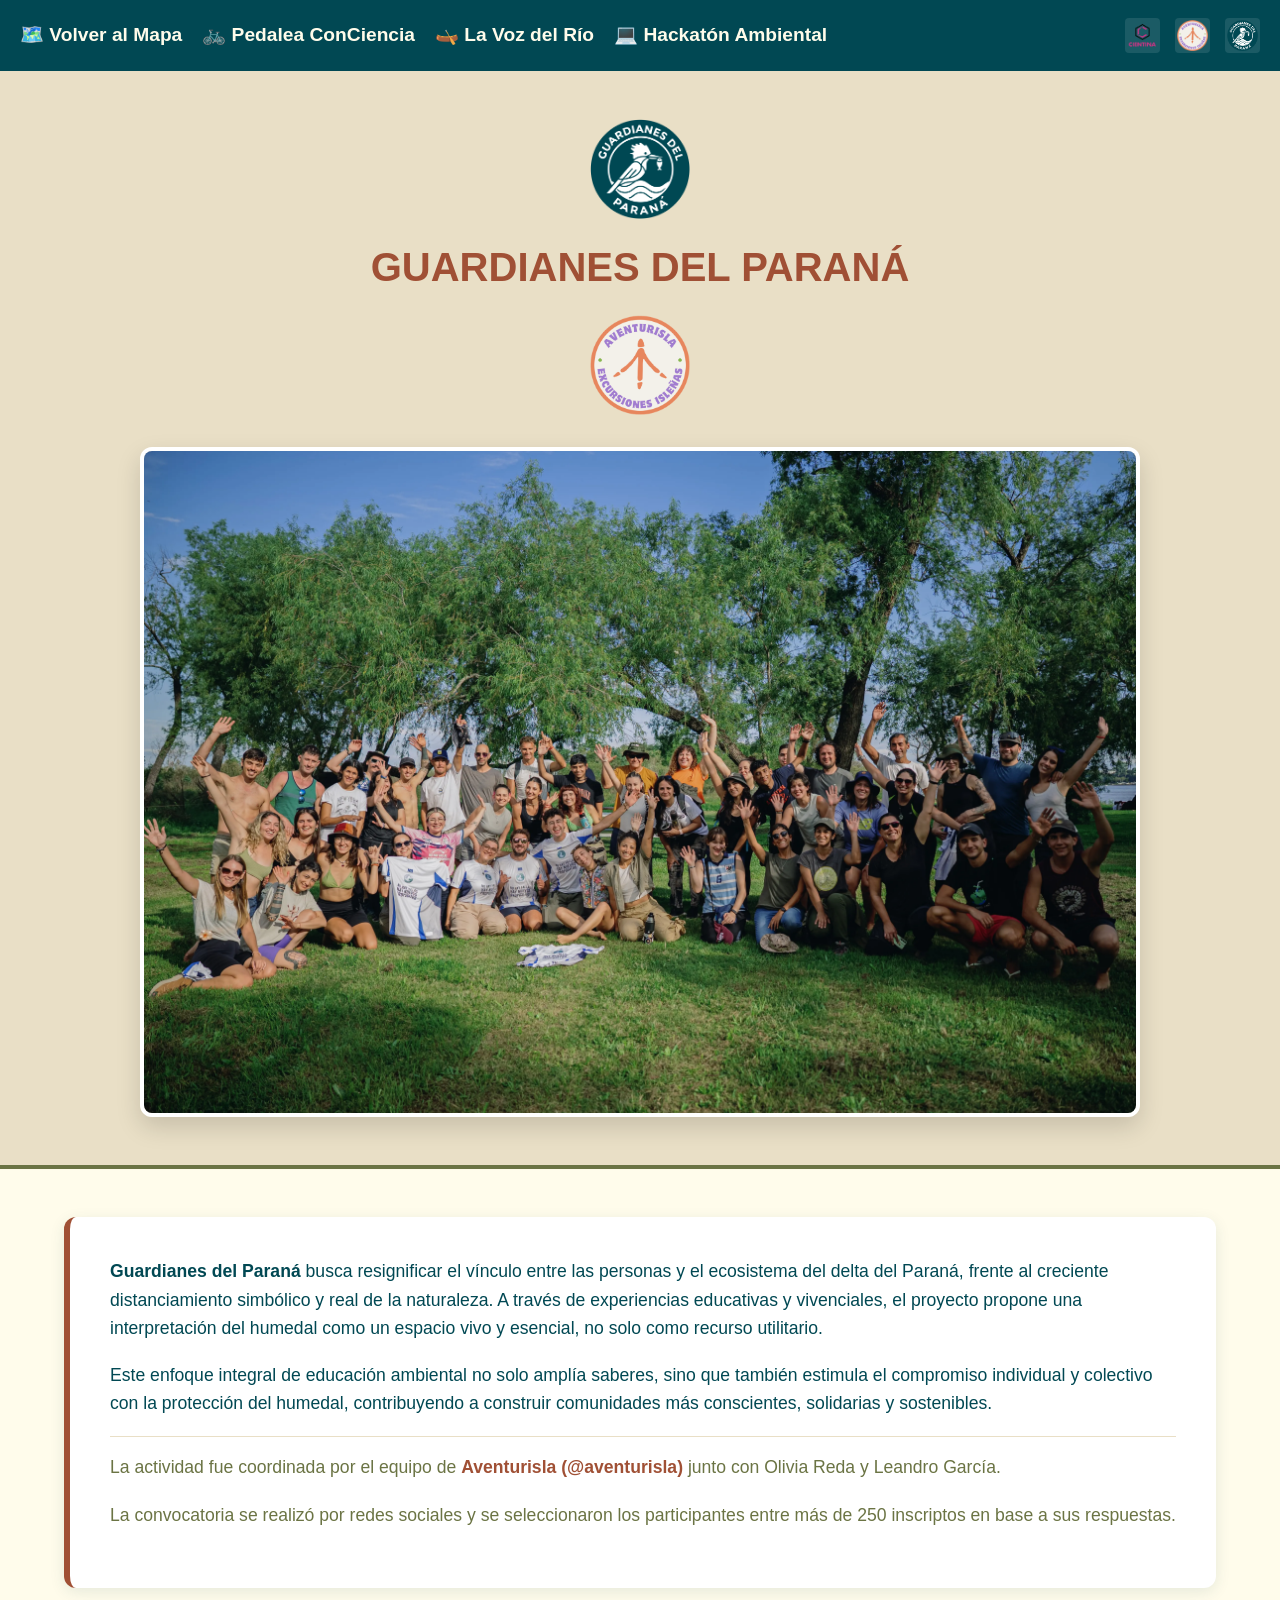
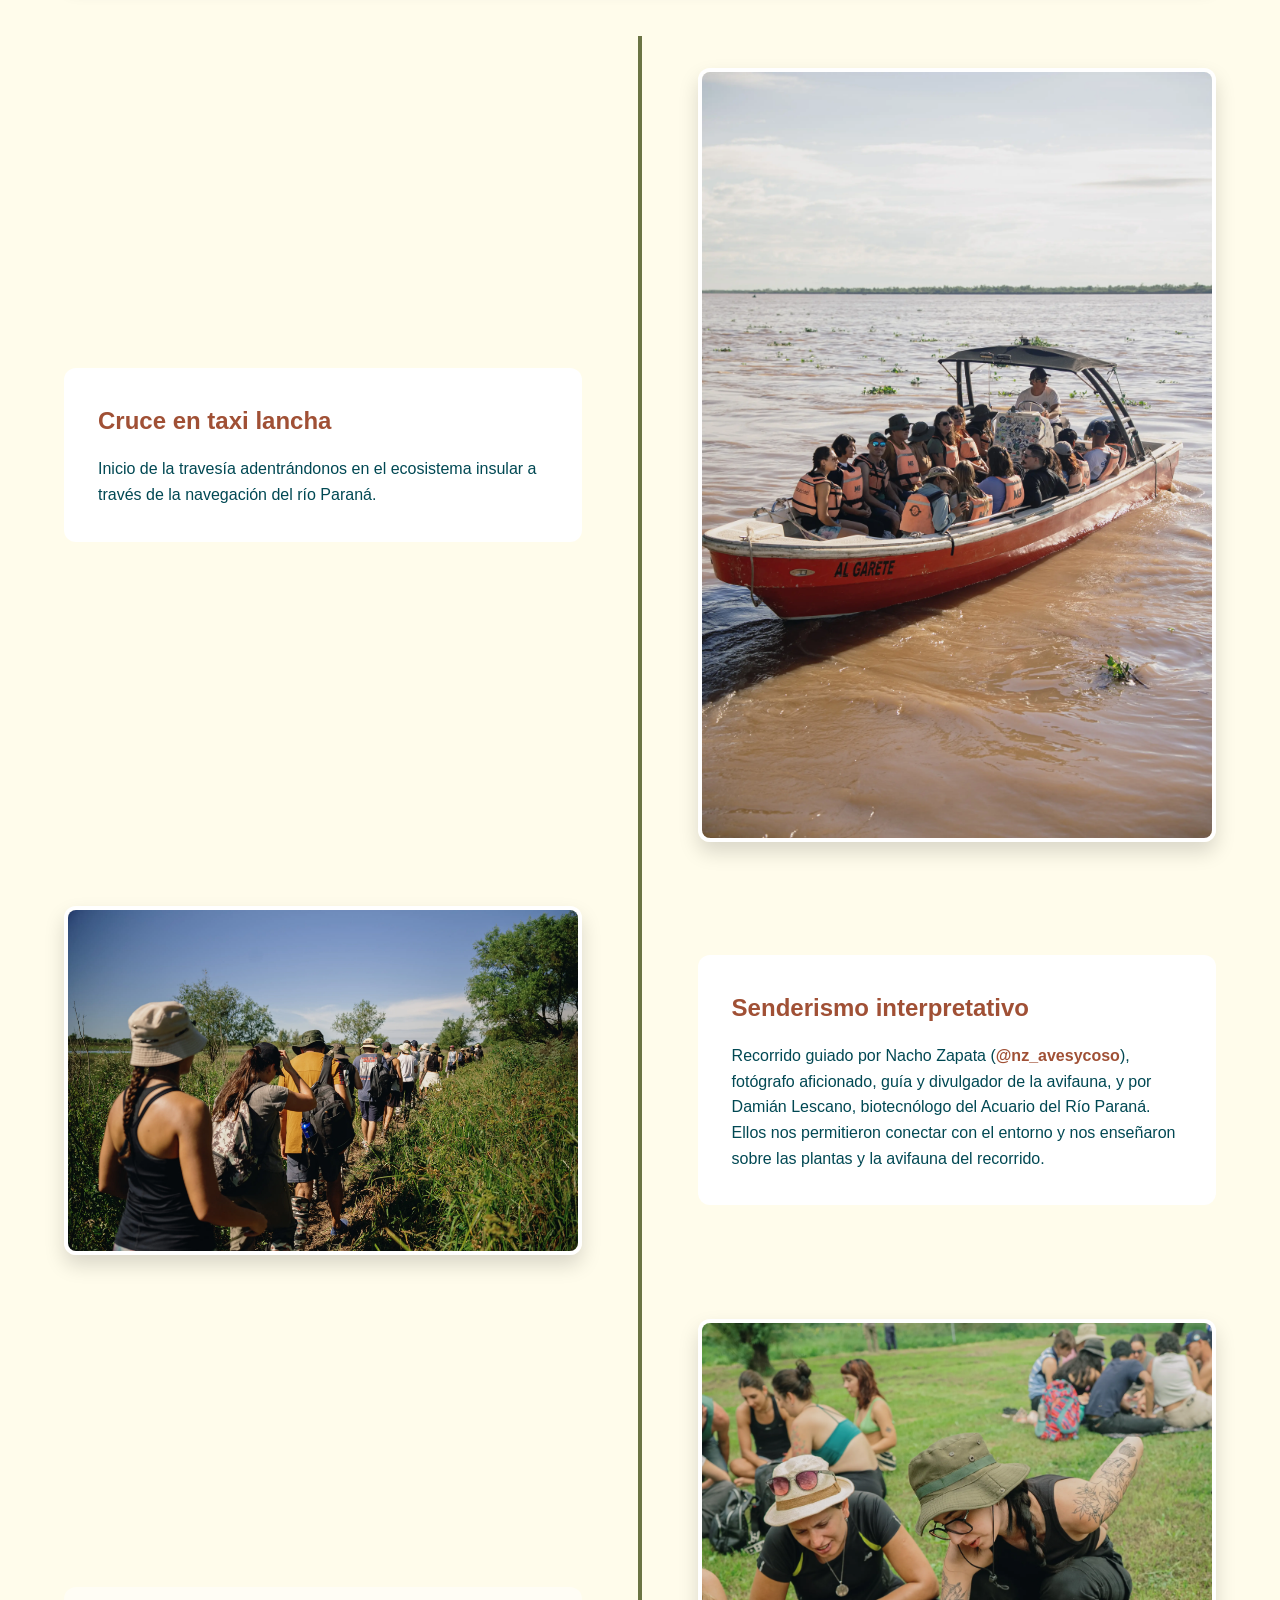
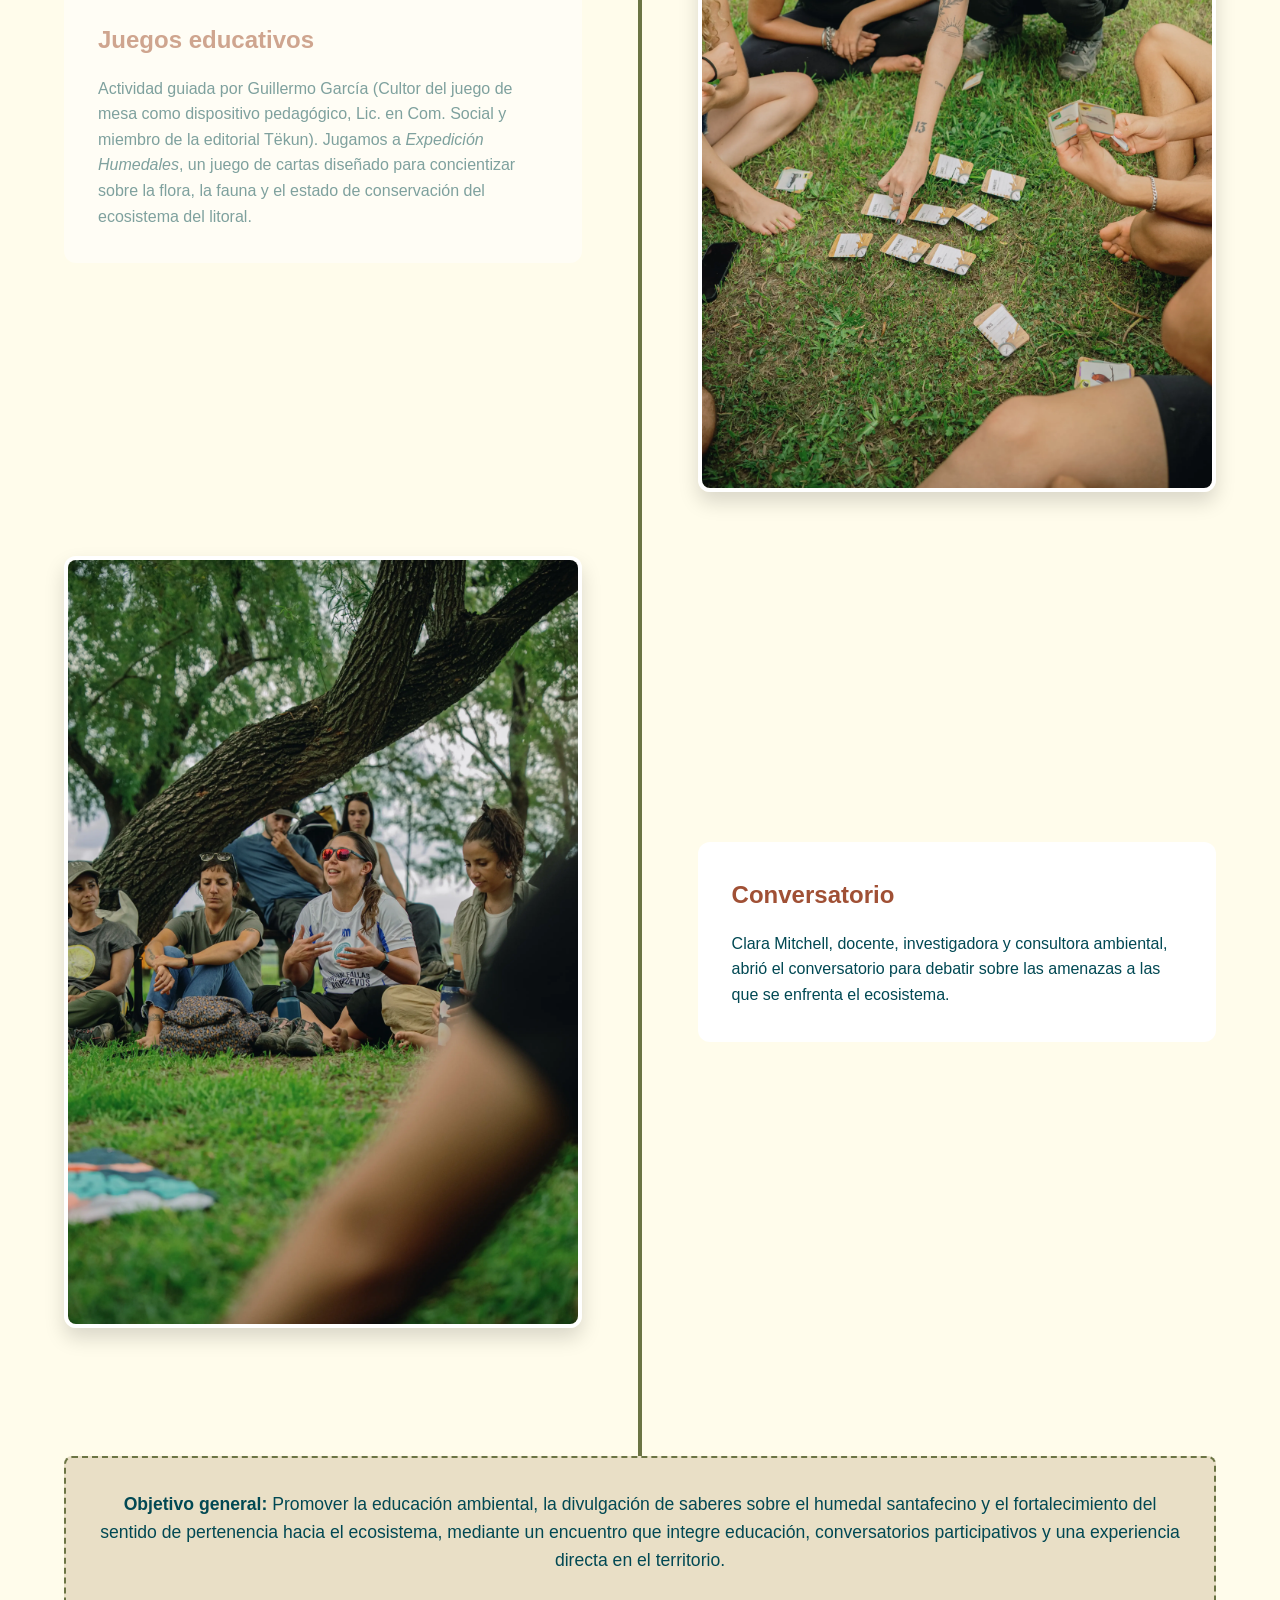
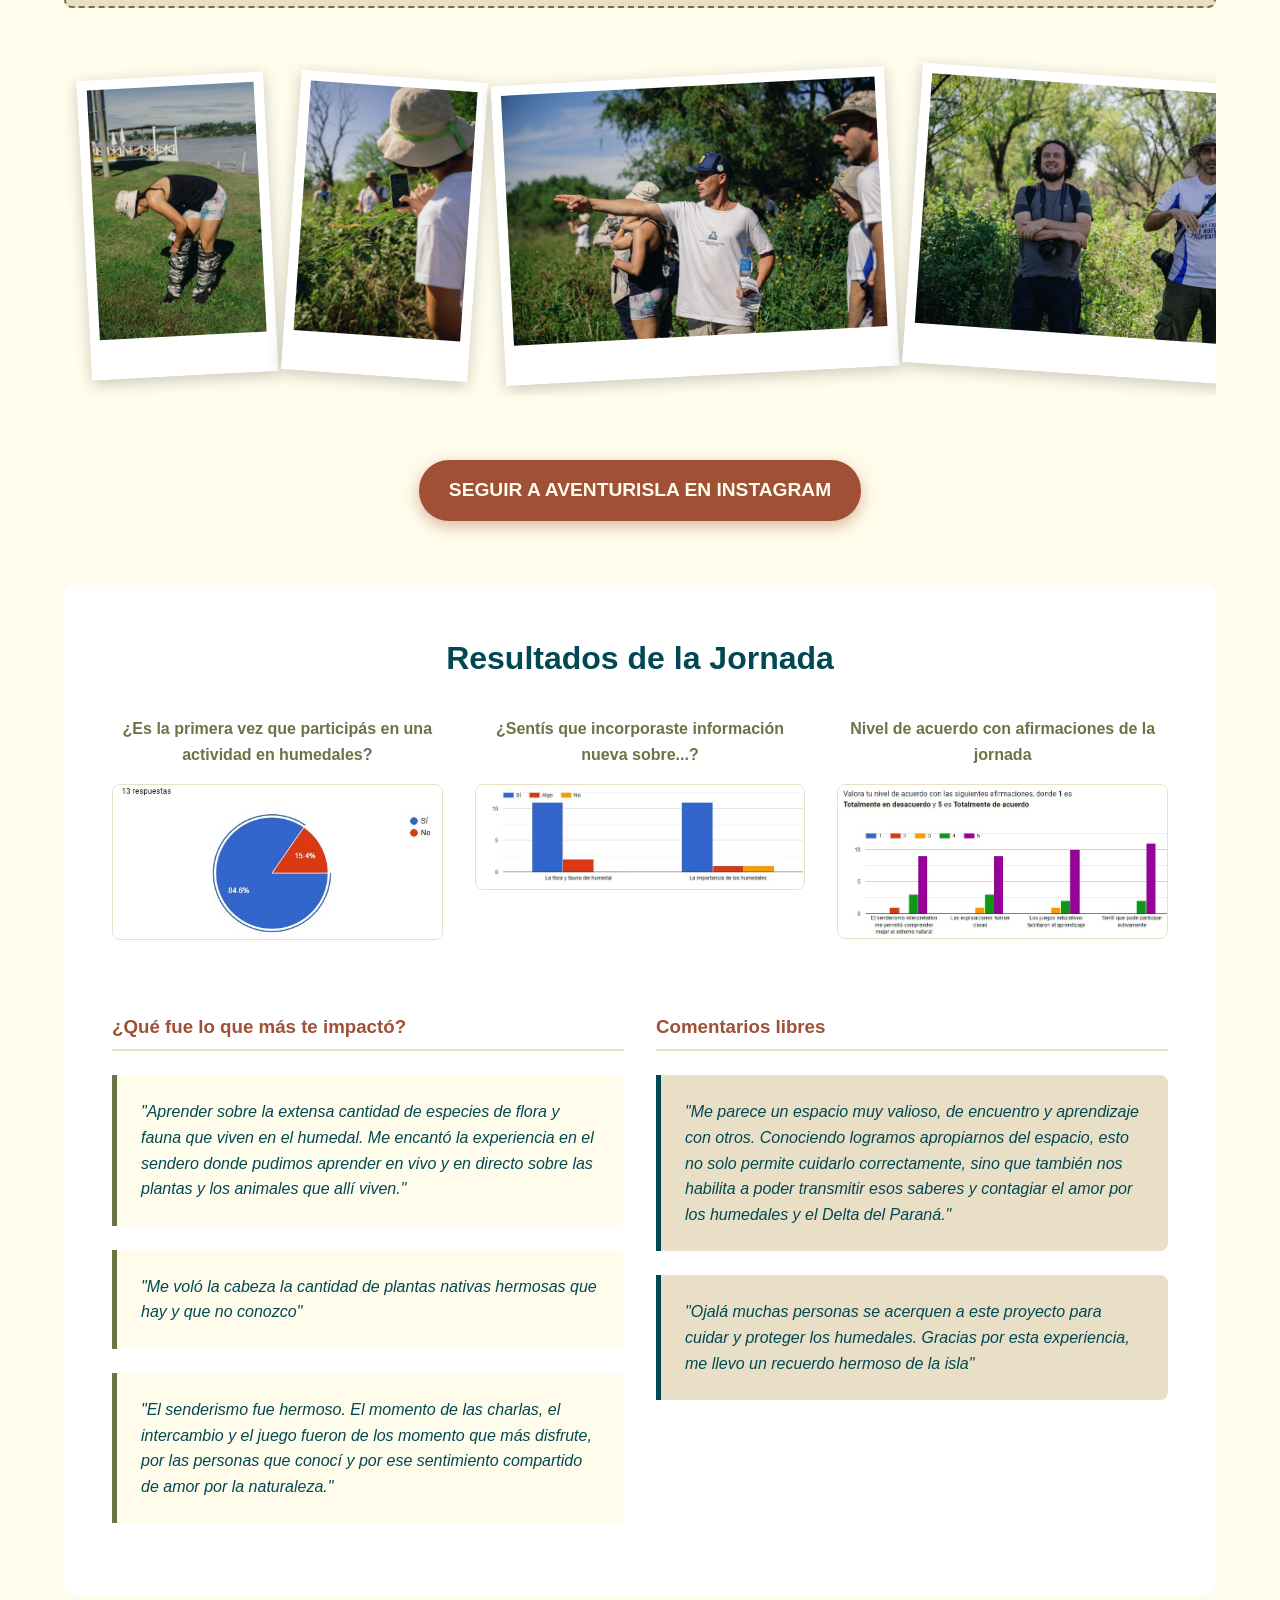
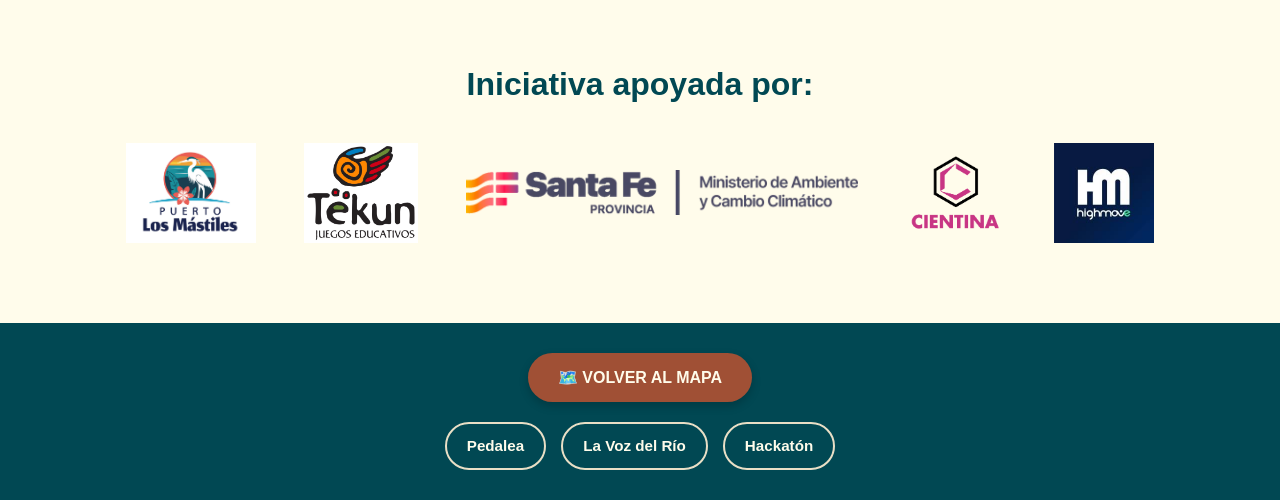
==== commit 67b27f66: "último" ====
--- a/guardianes.html
+++ b/guardianes.html
@@ -9,22 +9,27 @@
 </head>
 <body>
 
-    <!-- Menú Hamburguesa Superior -->
     <nav class="top-nav">
         <div class="menu-toggle" id="mobile-menu">
             <span class="bar"></span>
             <span class="bar"></span>
             <span class="bar"></span>
         </div>
+        
         <ul class="nav-links" id="nav-links">
             <li><a href="index.html">🗺️ Volver al Mapa</a></li>
             <li><a href="pedalea.html">🚲 Pedalea ConCiencia</a></li>
             <li><a href="lavozdelrio.html">🛶 La Voz del Río</a></li>
             <li><a href="hackaton.html">💻 Hackatón Ambiental</a></li>
         </ul>
+
+        <div class="top-nav-logos">
+            <img src="logo.png" alt="Cientina" class="nav-logo">
+            <img src="logo_aventurisla.png" alt="Aventurisla" class="nav-logo">
+            <img src="guardianes_logo.png" alt="Guardianes del Paraná" class="nav-logo">
+        </div>
     </nav>
 
-    <!-- Cabecera -->
     <header class="hero-section">
         <div class="hero-logos">
             <img src="guardianes_logo.png" alt="Logo Guardianes del Paraná" class="logo-guardianes">
@@ -32,14 +37,12 @@
             <img src="logo_aventurisla.png" alt="Logo Aventurisla" class="logo-aventurisla">
         </div>
         
-        <!-- Imagen grupal reubicada debajo del título -->
-       <div class="hero-photo-container">
+        <div class="hero-photo-container">
             <img src="guardianes_grupo.webp" alt="Foto grupal de Guardianes del Paraná" class="hero-group-photo">
         </div>
     </header>
 
     <main class="container">
-        <!-- Introducción -->
         <section class="intro-section">
             <div class="intro-card">
                 <p><strong>Guardianes del Paraná</strong> busca resignificar el vínculo entre las personas y el ecosistema del delta del Paraná, frente al creciente distanciamiento simbólico y real de la naturaleza. A través de experiencias educativas y vivenciales, el proyecto propone una interpretación del humedal como un espacio vivo y esencial, no solo como recurso utilitario.</p>
@@ -52,7 +55,7 @@
             </div>
         </section>
 
-        <!-- Línea de tiempo (Actividades) --><section class="timeline-section">
+        <section class="timeline-section">
             <div class="timeline-line"></div>
             
             <article class="timeline-step">
@@ -96,12 +99,11 @@
             </article>
         </section>
 
-        <!-- Objetivo General Reubicado -->
         <div class="objetivo-box">
             <strong>Objetivo general:</strong> Promover la educación ambiental, la divulgación de saberes sobre el humedal santafecino y el fortalecimiento del sentido de pertenencia hacia el ecosistema, mediante un encuentro que integre educación, conversatorios participativos y una experiencia directa en el territorio.
         </div>
 
-        <!-- Galería Inclinada Horizontal --><section class="gallery-section">
+        <section class="gallery-section">
             <div class="gallery-scroll">
                 <img src="guardianes_polainas.webp" alt="Polainas" class="polaroid">
                 <img src="guardianes_sacandofotos.webp" alt="Sacando fotos" class="polaroid">
@@ -118,7 +120,6 @@
             <a href="https://www.instagram.com/aventurisla/" target="_blank" class="btn-aventurisla">Seguir a Aventurisla en Instagram</a>
         </div>
 
-        <!-- Resultados y Encuestas -->
         <section class="results-section">
             <h2>Resultados de la Jornada</h2>
             
@@ -153,7 +154,6 @@
             </div>
         </section>
 
-        <!-- Organizaciones Colaboradoras -->
         <section class="collaborators-section">
             <h3>Iniciativa apoyada por:</h3>
             <div class="collaborators-logos">
@@ -166,7 +166,6 @@
         </section>
     </main>
 
-    <!-- Menú Inferior -->
     <nav class="bottom-nav">
         <a href="index.html" class="btn-bottom map-btn">🗺️ Volver al Mapa</a>
         <div class="bottom-links">
@@ -176,7 +175,6 @@
         </div>
     </nav>
 
-    <!-- Modal para Pantalla Completa (Lightbox) -->
     <div id="lightbox" class="lightbox">
         <span class="lightbox-close">&times;</span>
         <div class="lightbox-content">
--- a/guardianes.css
+++ b/guardianes.css
@@ -40,10 +40,28 @@
 /* Menú Hamburguesa Superior */
 .top-nav {
     background-color: var(--azul-profundo);
-    padding: 15px 20px;
+    padding: 10px 20px;
     position: sticky;
     top: 0;
     z-index: 1000;
+    display: flex;
+    justify-content: space-between;
+    align-items: center;
+}
+
+.top-nav-logos {
+    display: flex;
+    gap: 15px;
+    align-items: center;
+}
+
+.nav-logo {
+    height: 35px;
+    width: auto;
+    object-fit: contain;
+    background-color: rgba(255, 255, 255, 0.1);
+    border-radius: 4px;
+    padding: 2px;
 }
 
 .menu-toggle {
@@ -409,14 +427,16 @@
     max-height: 100px;
     width: auto;
     object-fit: contain;
-    filter: grayscale(100%);
-    opacity: 0.7;
-    transition: all 0.3s ease;
+    transition: transform 0.3s ease;
 }
 
 .collaborators-logos img:hover {
-    filter: grayscale(0%);
-    opacity: 1;
+    transform: scale(1.05); 
+}
+
+/* Control de escala específico para el logo del Ministerio (reducido a la mitad) */
+.collaborators-logos img.logo-ministerio {
+    max-height: 45px; 
 }
 
 /* Lightbox (Visor de pantalla completa) */
@@ -476,29 +496,7 @@
     color: var(--rosa);
 }
 
-/* Modificación en Organizaciones Colaboradoras */
-.collaborators-logos img {
-    max-height: 100px;
-    width: auto;
-    object-fit: contain;
-    filter: grayscale(100%);
-    opacity: 0.7;
-    transition: all 0.3s ease;
-}
-
-.collaborators-logos img:hover {
-    filter: grayscale(0%);
-    opacity: 1;
-}
-
-/* Control de escala específico para el logo del Ministerio (reducido a la mitad) */
-.collaborators-logos img.logo-ministerio {
-    max-height: 45px; 
-}
-
-/* ========================================= */
-
-/* Modificación en Navegación Inferior */
+/* Navegación Inferior */
 .bottom-nav {
     background-color: var(--azul-profundo);
     padding: 30px 20px;
@@ -565,17 +563,19 @@
     #lightbox-caption {
         font-size: 1.2rem;
     }
-    @media (min-width: 769px) {
-        .nav-links {
-            display: flex;
-            position: static;
-            flex-direction: row;
-            justify-content: center;
-            gap: 20px;
-            padding: 0;
-        }
-        .menu-toggle {
-            display: none;
-        }
+}
+
+@media (min-width: 769px) {
+    .nav-links {
+        display: flex;
+        position: static;
+        flex-direction: row;
+        justify-content: flex-start;
+        gap: 20px;
+        padding: 0;
+        width: auto;
+    }
+    .menu-toggle {
+        display: none;
     }
 }
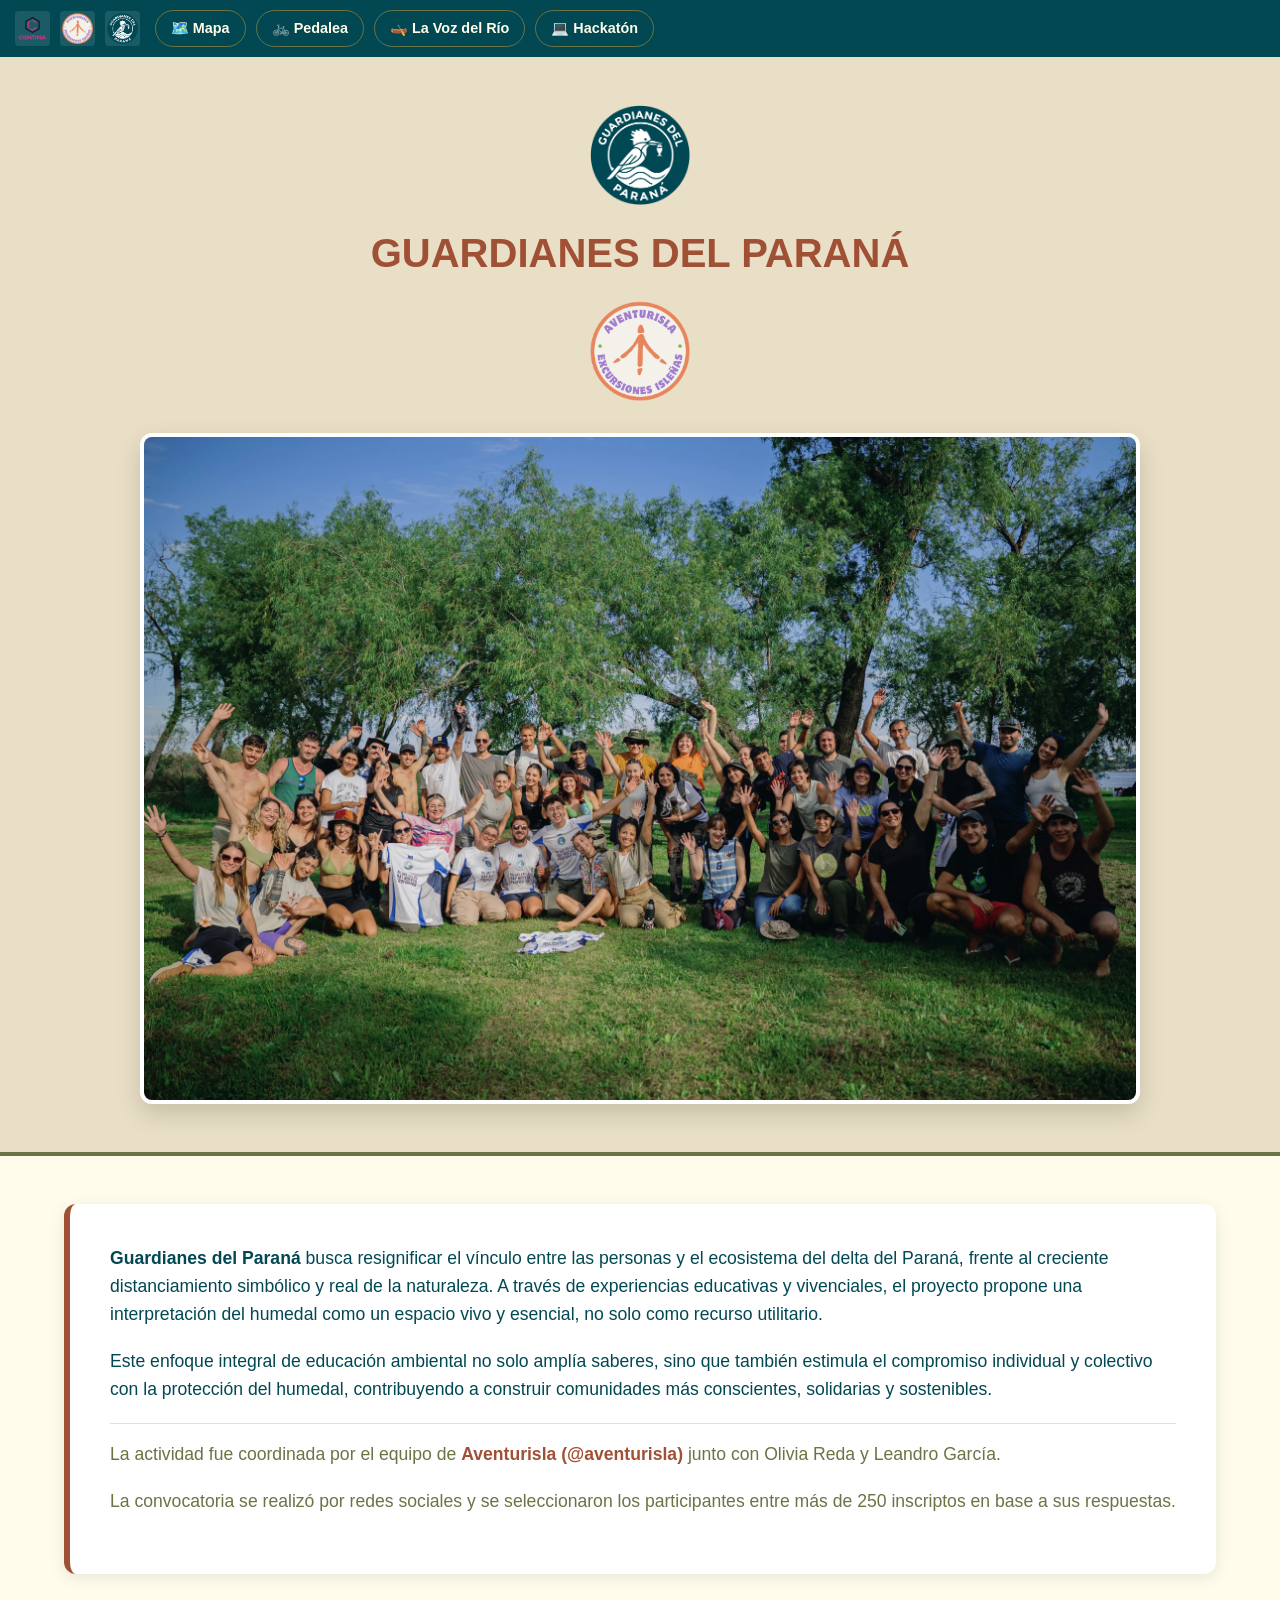
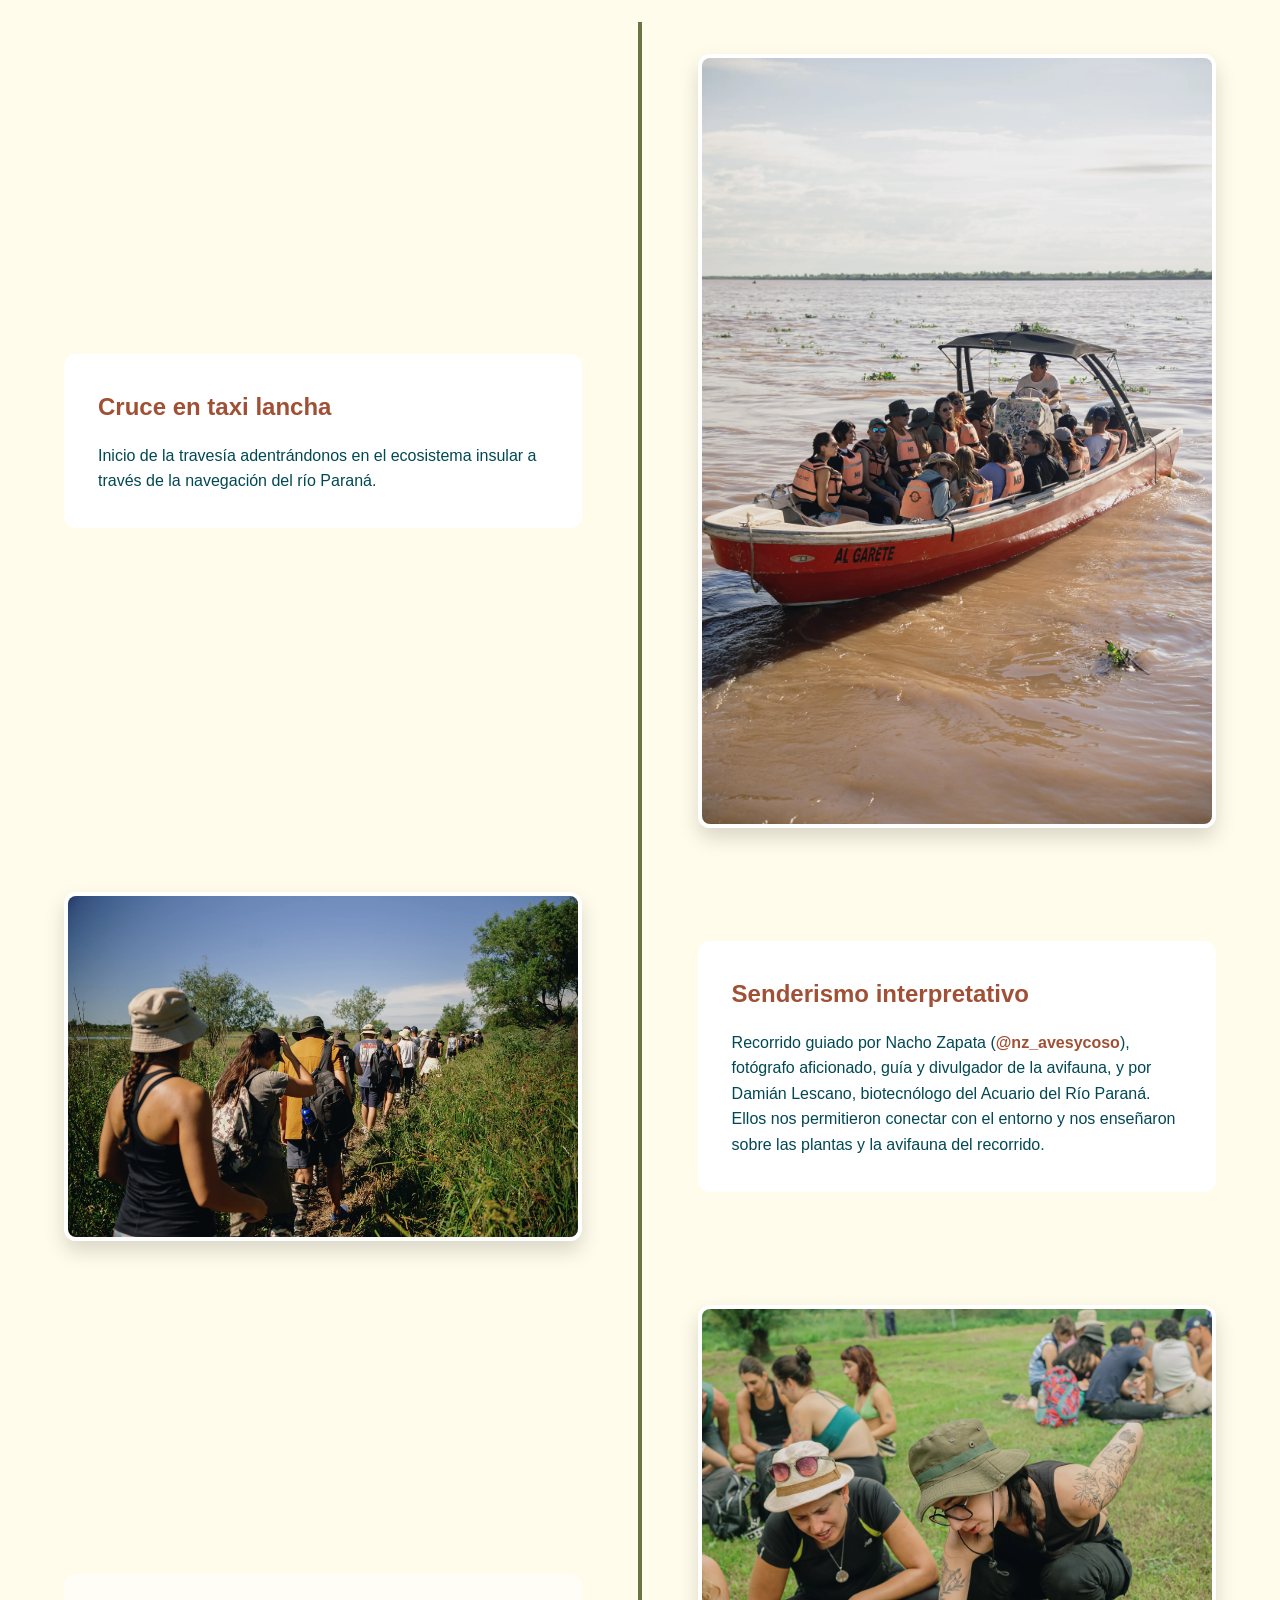
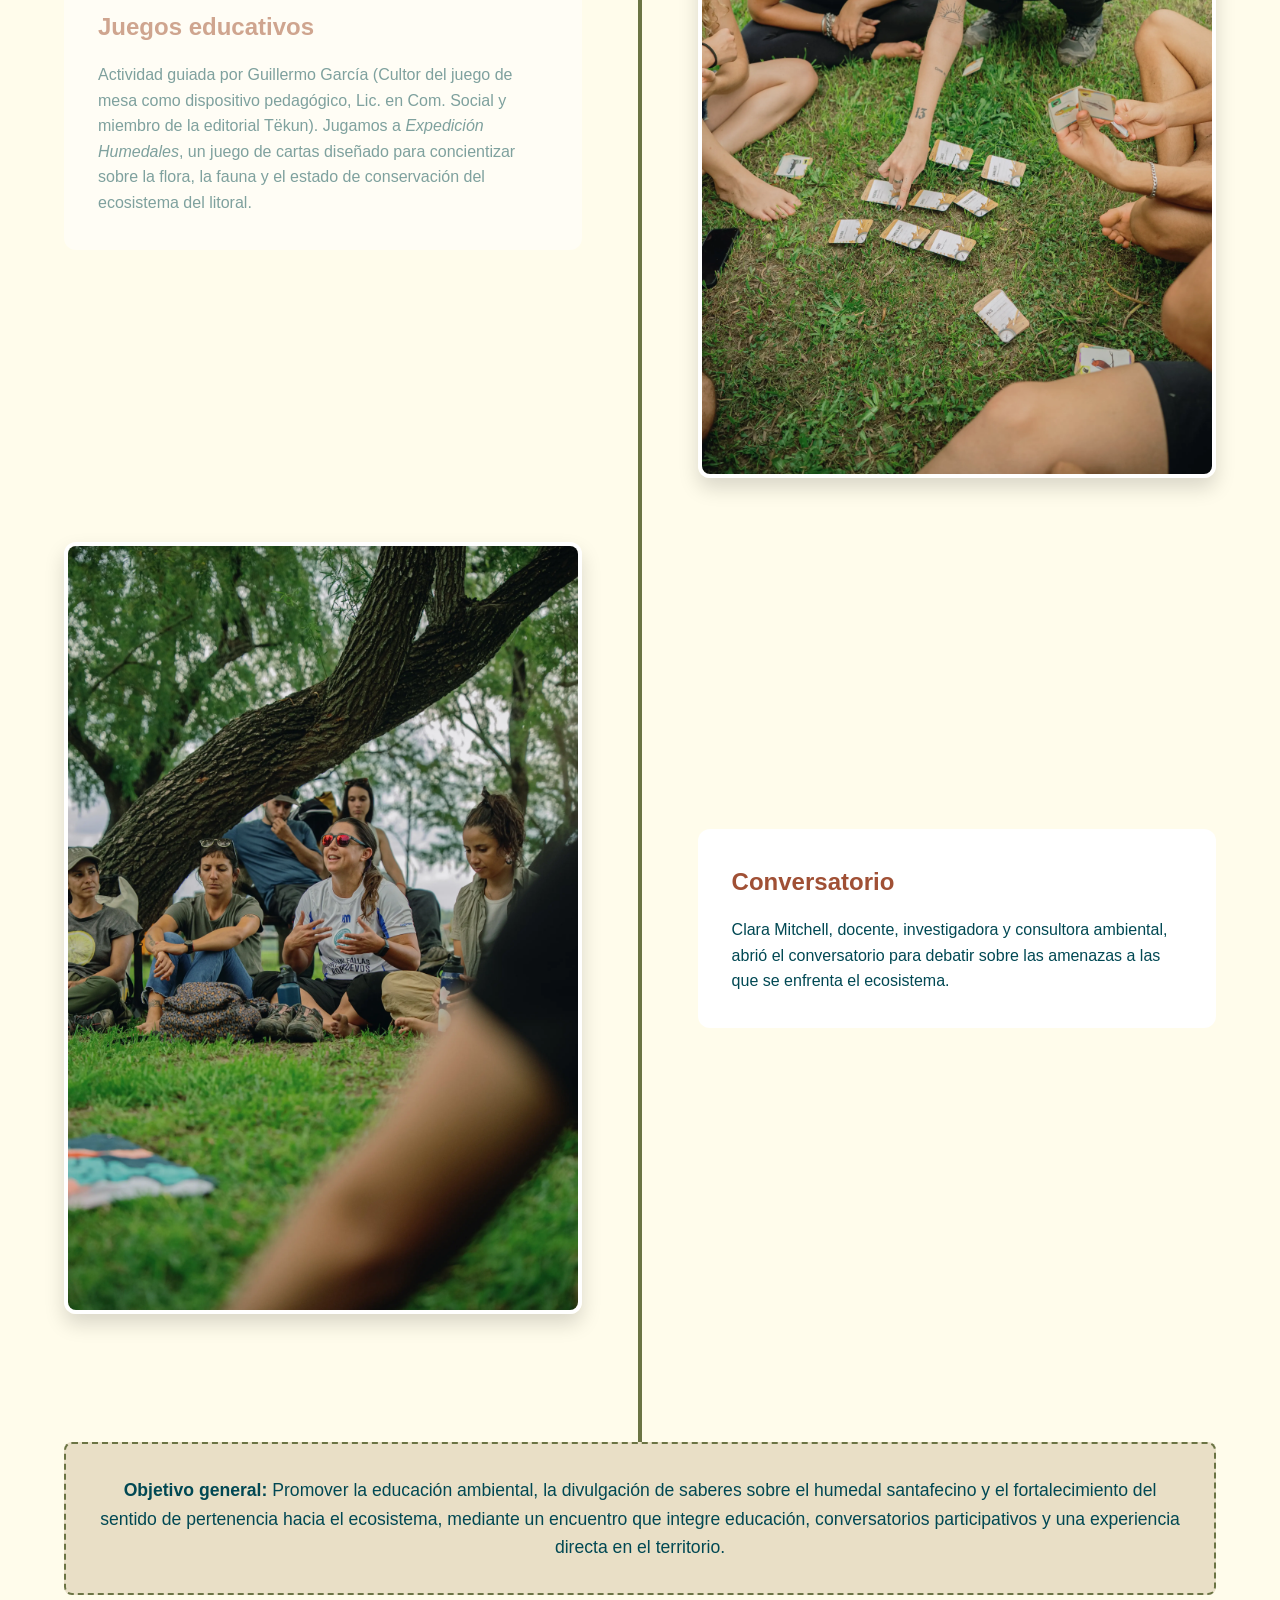
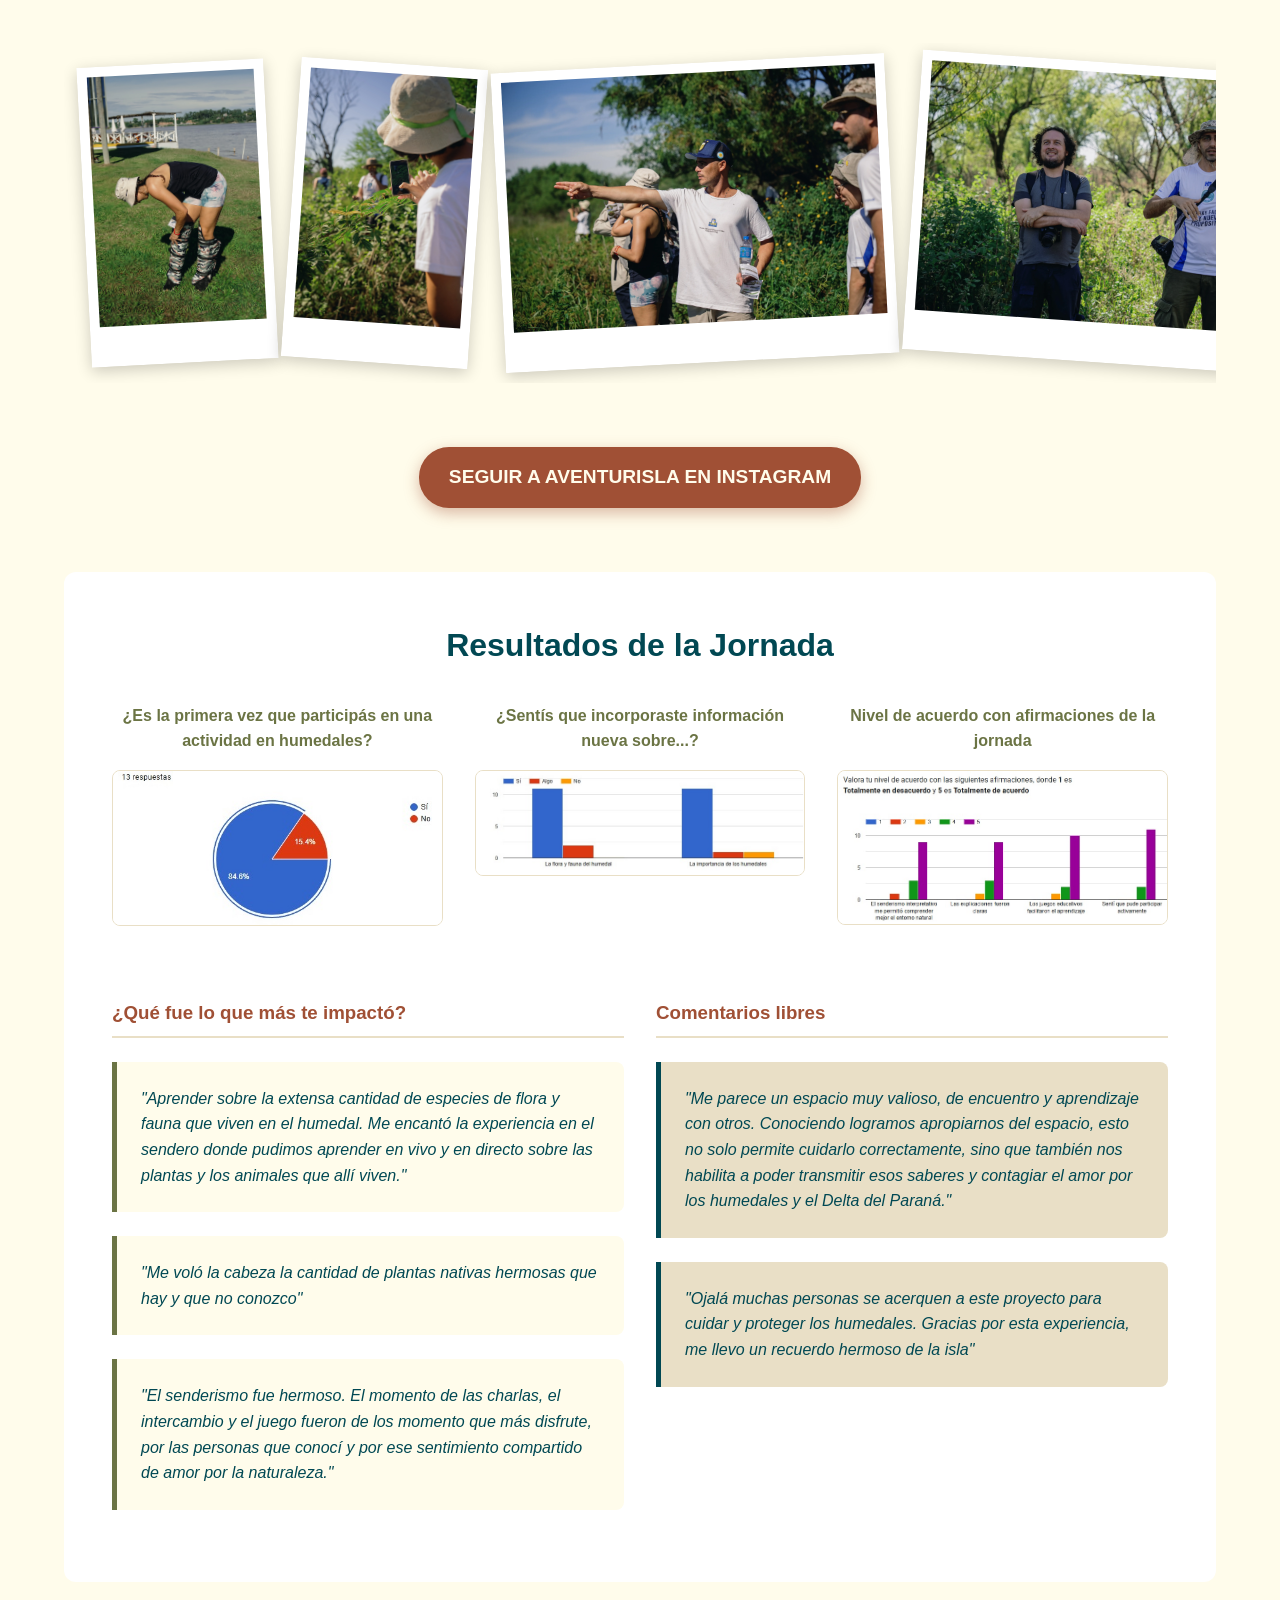
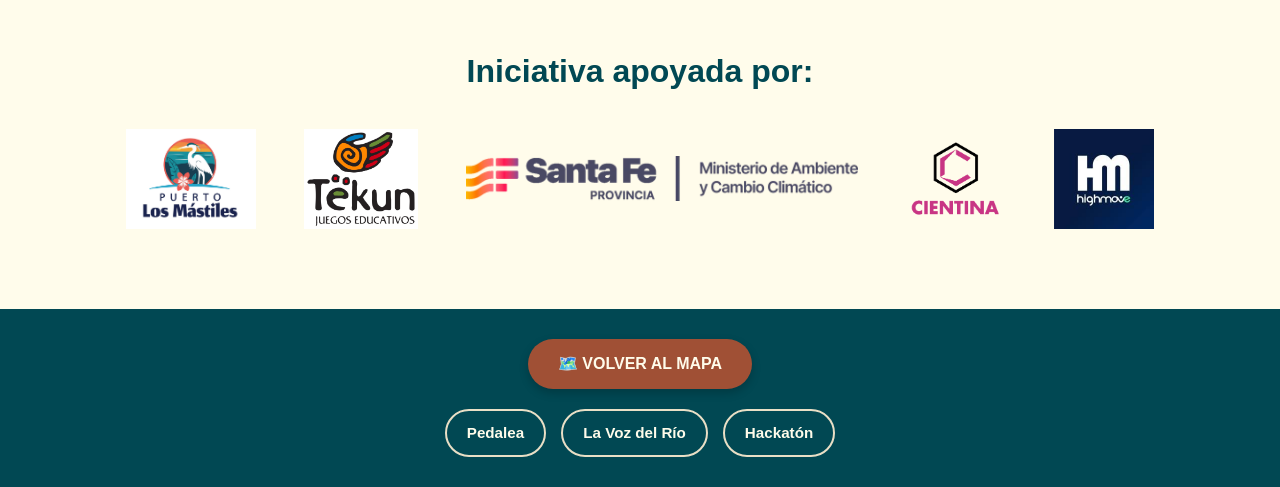
==== commit a601e00c: "Ahora si termine pagina guardianes?" ====
--- a/guardianes.html
+++ b/guardianes.html
@@ -10,24 +10,18 @@
 <body>
 
     <nav class="top-nav">
-        <div class="menu-toggle" id="mobile-menu">
-            <span class="bar"></span>
-            <span class="bar"></span>
-            <span class="bar"></span>
-        </div>
-        
-        <ul class="nav-links" id="nav-links">
-            <li><a href="index.html">🗺️ Volver al Mapa</a></li>
-            <li><a href="pedalea.html">🚲 Pedalea ConCiencia</a></li>
-            <li><a href="lavozdelrio.html">🛶 La Voz del Río</a></li>
-            <li><a href="hackaton.html">💻 Hackatón Ambiental</a></li>
-        </ul>
-
         <div class="top-nav-logos">
             <img src="logo.png" alt="Cientina" class="nav-logo">
             <img src="logo_aventurisla.png" alt="Aventurisla" class="nav-logo">
             <img src="guardianes_logo.png" alt="Guardianes del Paraná" class="nav-logo">
         </div>
+        
+        <ul class="nav-links">
+            <li><a href="index.html">🗺️ Mapa</a></li>
+            <li><a href="pedalea.html">🚲 Pedalea</a></li>
+            <li><a href="lavozdelrio.html">🛶 La Voz del Río</a></li>
+            <li><a href="hackaton.html">💻 Hackatón</a></li>
+        </ul>
     </nav>
 
     <header class="hero-section">
--- a/guardianes.css
+++ b/guardianes.css
@@ -37,26 +37,35 @@
     color: var(--verde-oliva);
 }
 
-/* Menú Hamburguesa Superior */
+/* Menú Superior */
 .top-nav {
     background-color: var(--azul-profundo);
-    padding: 10px 20px;
+    padding: 10px 15px;
     position: sticky;
     top: 0;
     z-index: 1000;
     display: flex;
-    justify-content: space-between;
-    align-items: center;
+    align-items: center;
+    justify-content: flex-start;
+    gap: 15px;
+    overflow-x: auto; /* Permite deslizar horizontalmente en celulares */
+    -ms-overflow-style: none; /* Oculta barra en IE y Edge */
+    scrollbar-width: none; /* Oculta barra en Firefox */
+}
+
+.top-nav::-webkit-scrollbar {
+    display: none; /* Oculta barra de scroll en Chrome/Safari/Móviles */
 }
 
 .top-nav-logos {
     display: flex;
-    gap: 15px;
-    align-items: center;
+    gap: 10px;
+    align-items: center;
+    flex-shrink: 0; /* Impide que los logos se deformen */
 }
 
 .nav-logo {
-    height: 35px;
+    height: 35px; /* Tamaño estricto para evitar ocupar pantalla */
     width: auto;
     object-fit: contain;
     background-color: rgba(255, 255, 255, 0.1);
@@ -64,50 +73,33 @@
     padding: 2px;
 }
 
-.menu-toggle {
-    display: flex;
-    flex-direction: column;
-    cursor: pointer;
-    width: 30px;
-}
-
-.bar {
-    height: 3px;
-    width: 100%;
-    background-color: var(--crema);
-    margin: 4px 0;
-    transition: 0.3s;
-}
-
 .nav-links {
-    display: none;
+    display: flex;
     list-style: none;
-    flex-direction: column;
-    background-color: var(--azul-profundo);
-    position: absolute;
-    top: 100%;
-    left: 0;
-    width: 100%;
-    padding: 10px 0;
-}
-
-.nav-links.active {
-    display: flex;
+    gap: 10px;
+    align-items: center;
+    margin: 0;
+    padding: 0;
 }
 
 .nav-links li {
-    text-align: center;
-    padding: 10px 0;
+    flex-shrink: 0; /* Impide que los botones se partan en dos líneas */
 }
 
 .nav-links a {
     color: var(--crema);
-    font-size: 1.2rem;
+    font-size: 0.9rem;
     display: block;
+    border: 1px solid var(--verde-oliva);
+    padding: 6px 15px;
+    border-radius: 20px;
+    transition: all 0.2s;
+    white-space: nowrap;
 }
 
 .nav-links a:hover {
-    color: var(--arena);
+    background-color: var(--arena);
+    color: var(--azul-profundo);
 }
 
 /* Cabecera / Hero */
@@ -564,18 +556,3 @@
         font-size: 1.2rem;
     }
 }
-
-@media (min-width: 769px) {
-    .nav-links {
-        display: flex;
-        position: static;
-        flex-direction: row;
-        justify-content: flex-start;
-        gap: 20px;
-        padding: 0;
-        width: auto;
-    }
-    .menu-toggle {
-        display: none;
-    }
-}
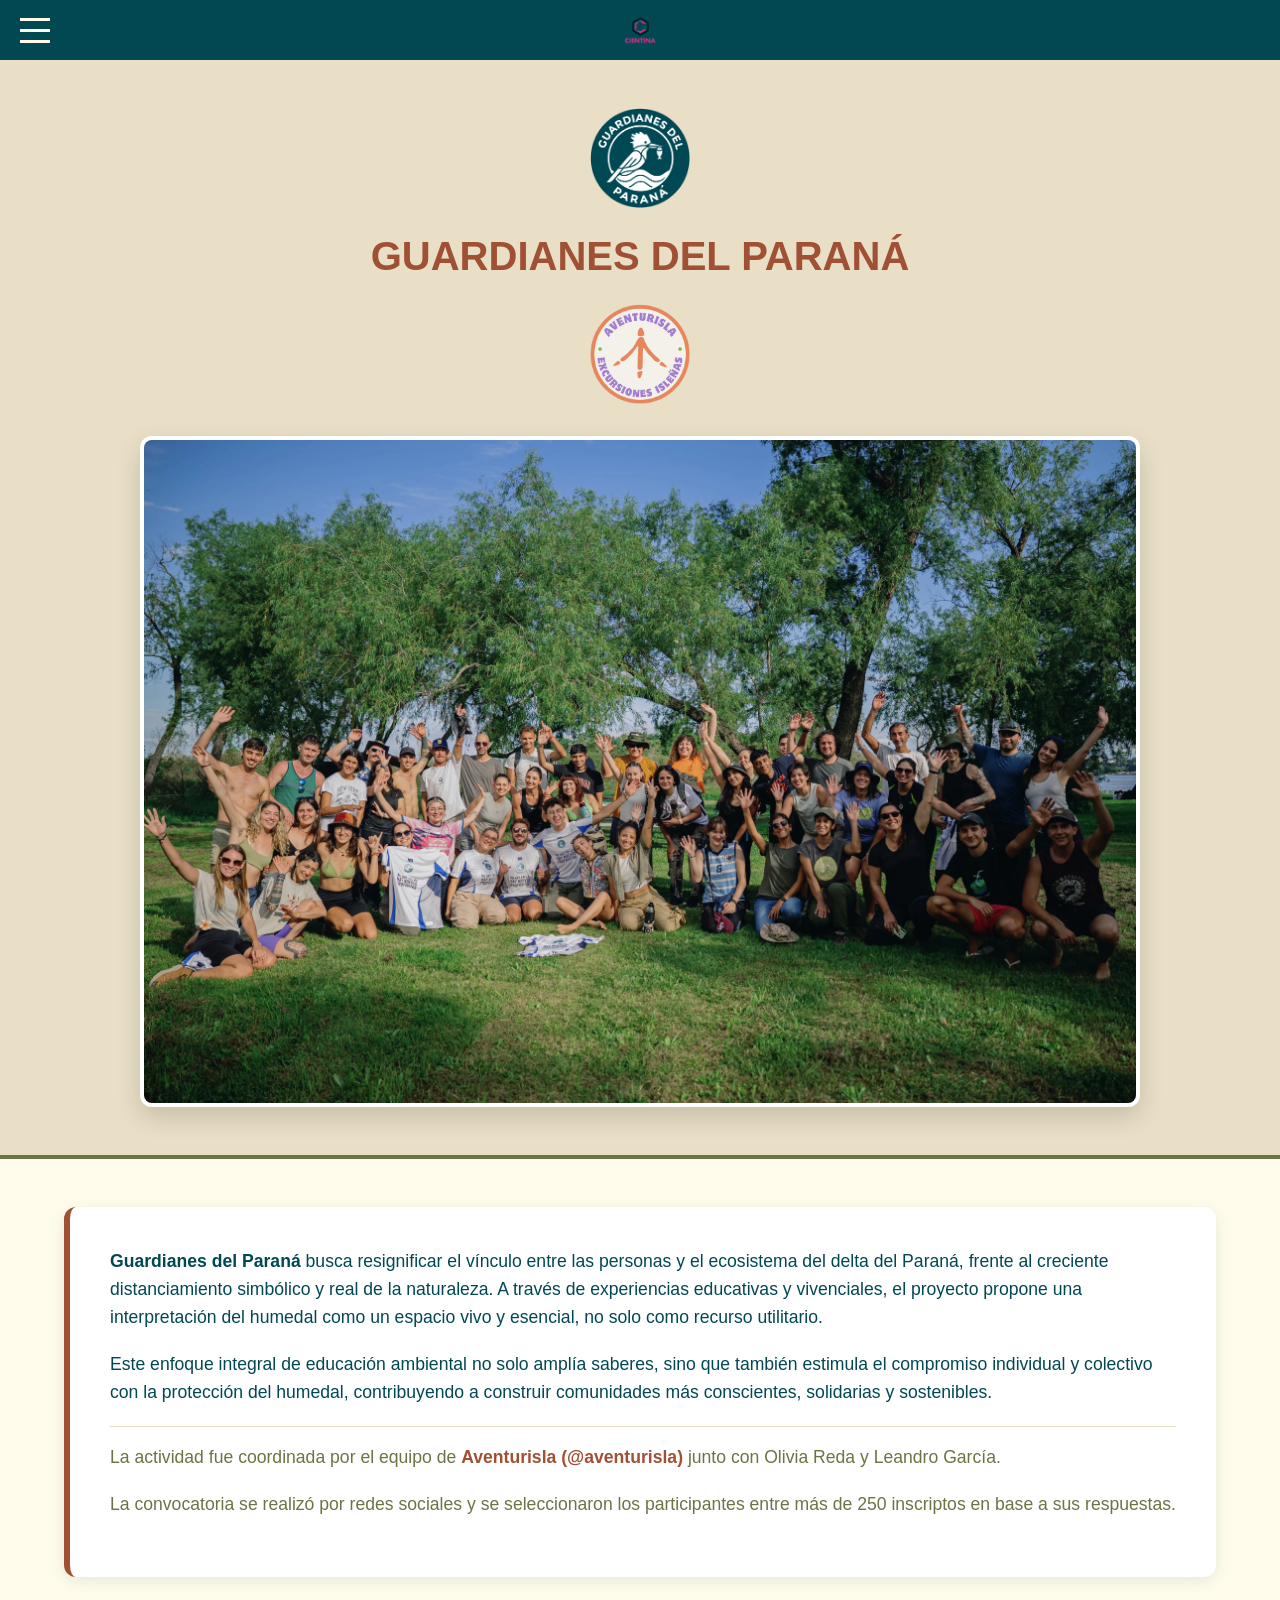
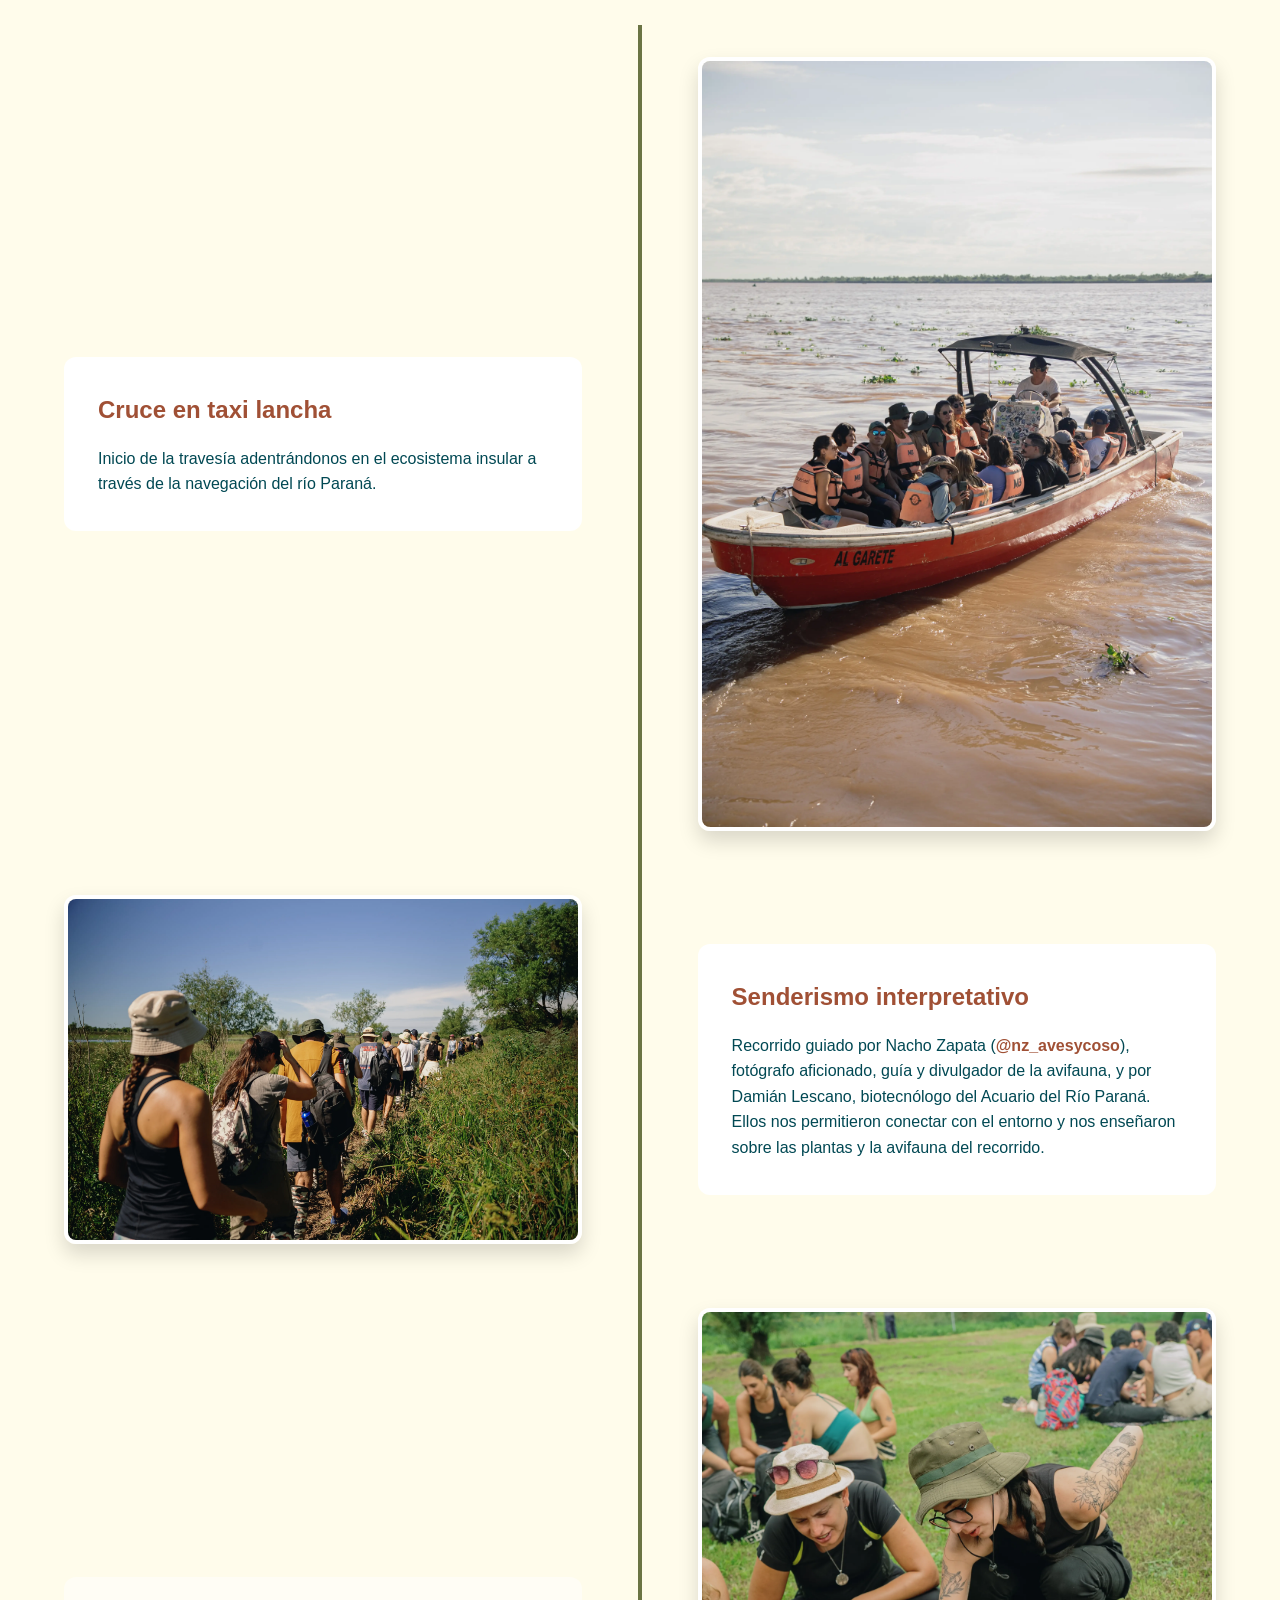
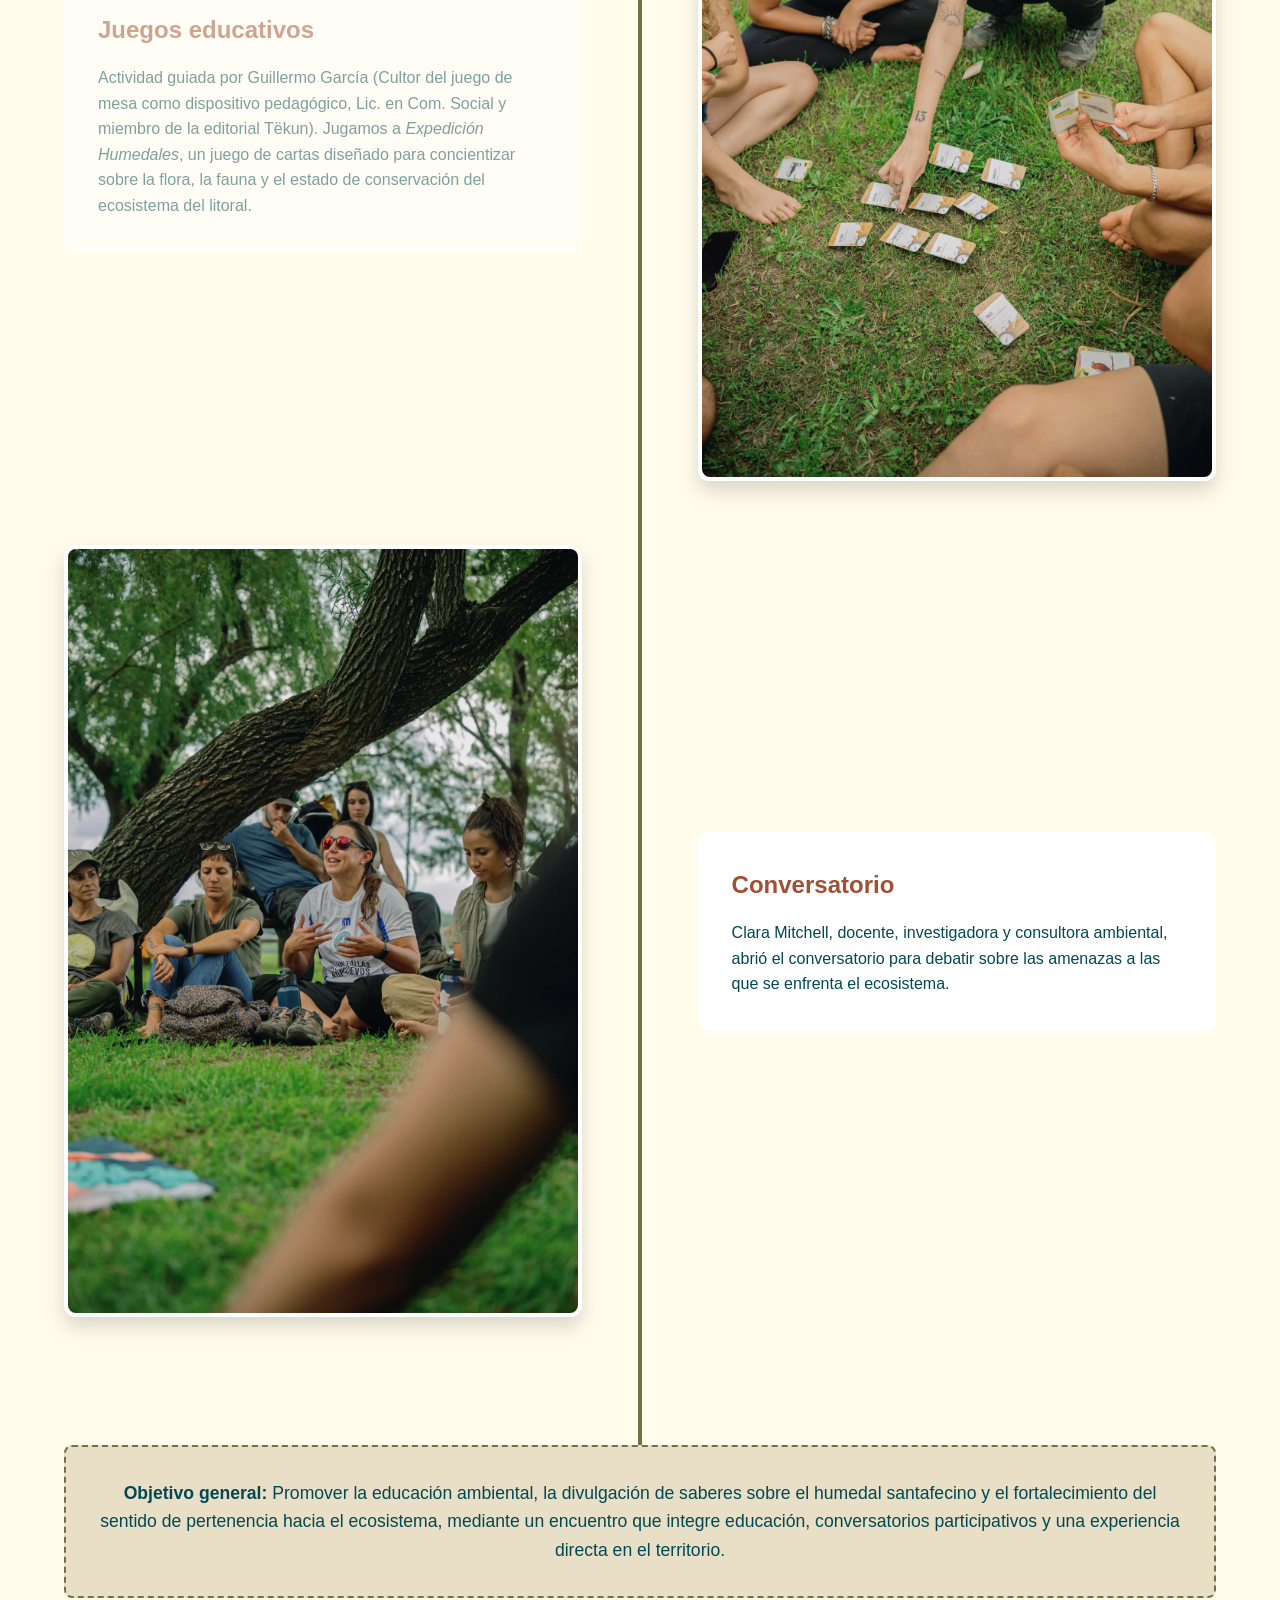
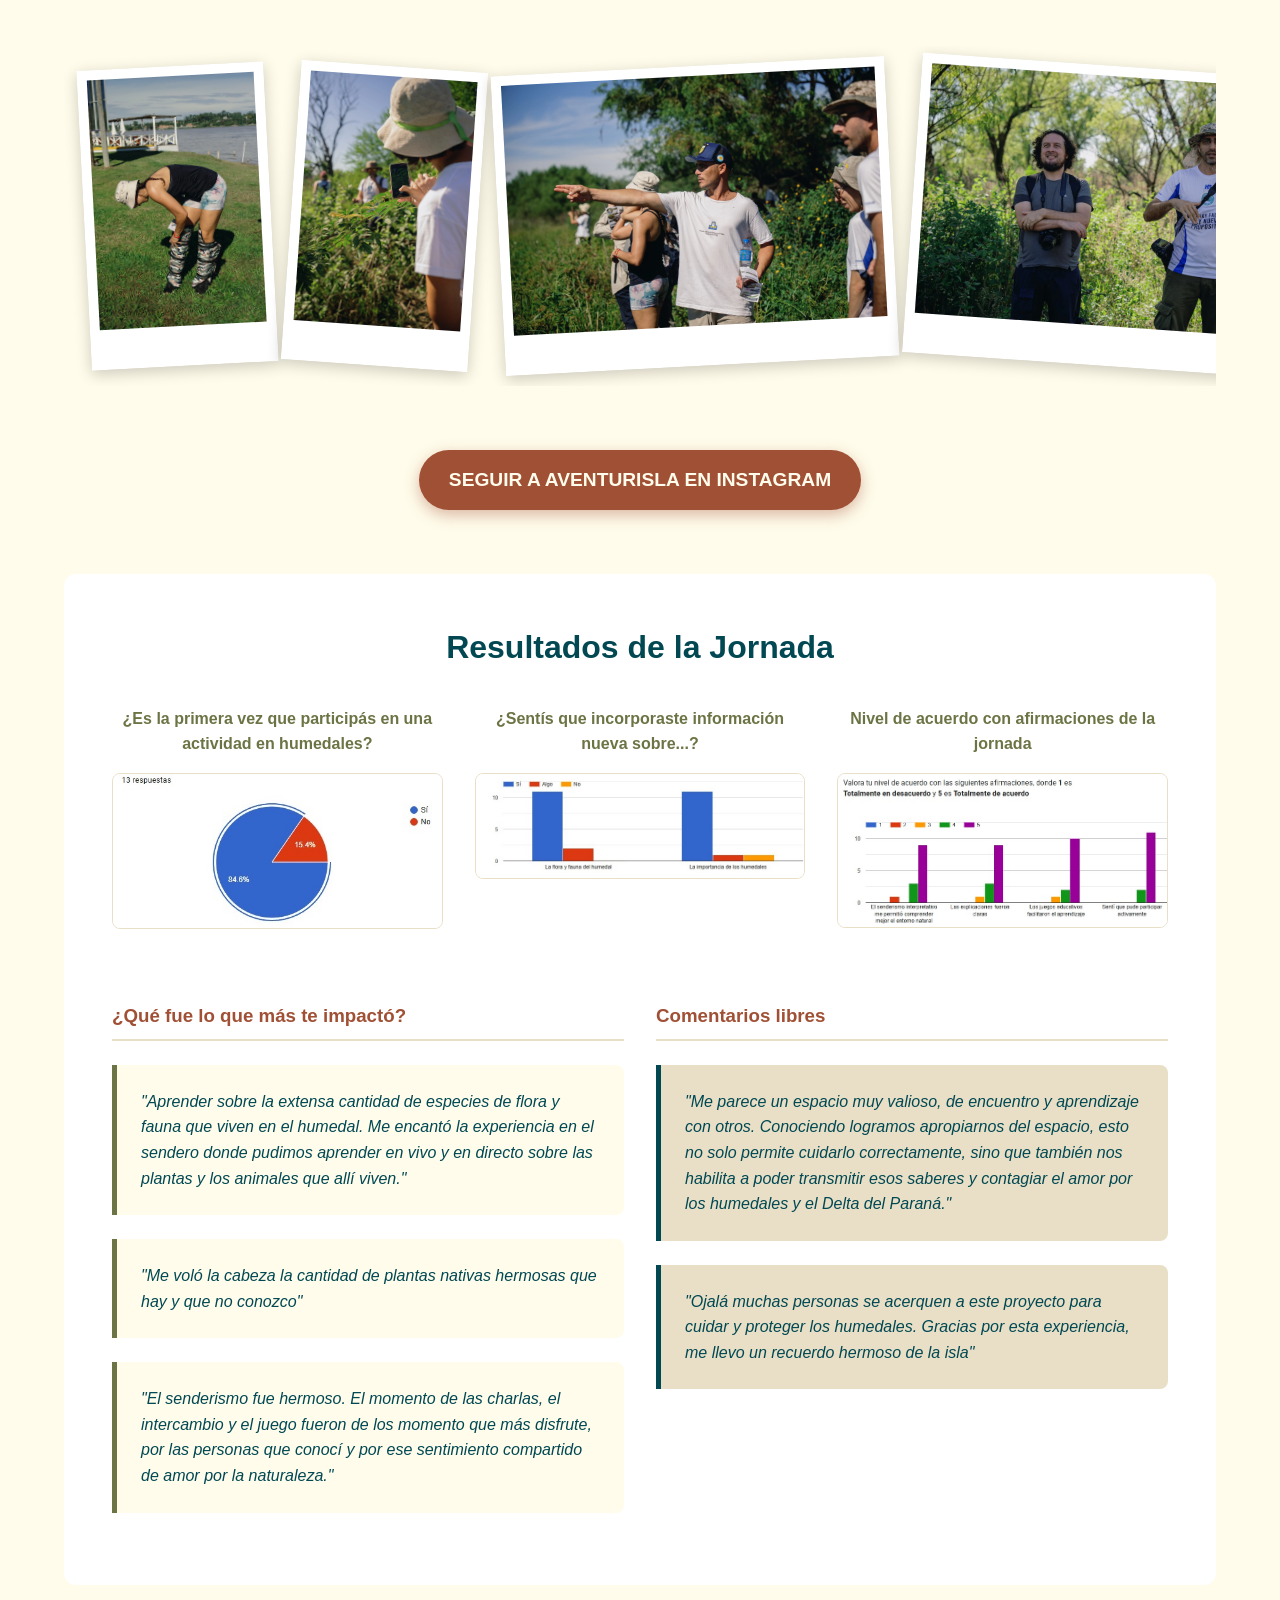
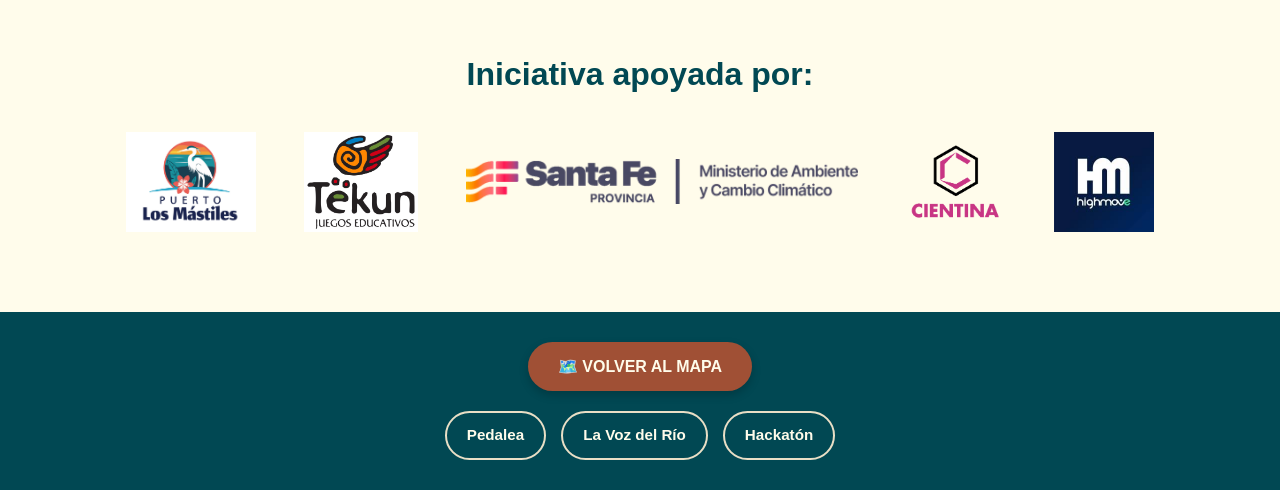
==== commit b174fe6b: "Ahora si ultimos!!!!!" ====
--- a/guardianes.html
+++ b/guardianes.html
@@ -10,17 +10,19 @@
 <body>
 
     <nav class="top-nav">
-        <div class="top-nav-logos">
-            <img src="logo.png" alt="Cientina" class="nav-logo">
-            <img src="logo_aventurisla.png" alt="Aventurisla" class="nav-logo">
-            <img src="guardianes_logo.png" alt="Guardianes del Paraná" class="nav-logo">
+        <div class="menu-toggle" id="mobile-menu">
+            <span class="bar"></span>
+            <span class="bar"></span>
+            <span class="bar"></span>
         </div>
         
-        <ul class="nav-links">
-            <li><a href="index.html">🗺️ Mapa</a></li>
-            <li><a href="pedalea.html">🚲 Pedalea</a></li>
+        <img src="logo.png" alt="Cientina" class="nav-logo-centered">
+
+        <ul class="nav-links" id="nav-links">
+            <li><a href="index.html">🗺️ Volver al Mapa</a></li>
+            <li><a href="pedalea.html">🚲 Pedalea ConCiencia</a></li>
             <li><a href="lavozdelrio.html">🛶 La Voz del Río</a></li>
-            <li><a href="hackaton.html">💻 Hackatón</a></li>
+            <li><a href="hackaton.html">💻 Hackatón Ambiental</a></li>
         </ul>
     </nav>
 
--- a/guardianes.css
+++ b/guardianes.css
@@ -40,66 +40,74 @@
 /* Menú Superior */
 .top-nav {
     background-color: var(--azul-profundo);
-    padding: 10px 15px;
+    padding: 10px 20px;
     position: sticky;
     top: 0;
     z-index: 1000;
     display: flex;
-    align-items: center;
-    justify-content: flex-start;
-    gap: 15px;
-    overflow-x: auto; /* Permite deslizar horizontalmente en celulares */
-    -ms-overflow-style: none; /* Oculta barra en IE y Edge */
-    scrollbar-width: none; /* Oculta barra en Firefox */
-}
-
-.top-nav::-webkit-scrollbar {
-    display: none; /* Oculta barra de scroll en Chrome/Safari/Móviles */
-}
-
-.top-nav-logos {
-    display: flex;
-    gap: 10px;
-    align-items: center;
-    flex-shrink: 0; /* Impide que los logos se deformen */
-}
-
-.nav-logo {
-    height: 35px; /* Tamaño estricto para evitar ocupar pantalla */
+    justify-content: center; /* Centra el logo estrictamente */
+    align-items: center;
+    height: 60px;
+}
+
+.menu-toggle {
+    display: flex;
+    flex-direction: column;
+    cursor: pointer;
+    width: 30px;
+    position: absolute;
+    left: 20px; /* Ancla el menú a la izquierda sin empujar el logo */
+}
+
+.bar {
+    height: 3px;
+    width: 100%;
+    background-color: var(--crema);
+    margin: 4px 0;
+    transition: 0.3s;
+}
+
+.nav-logo-centered {
+    height: 35px;
     width: auto;
     object-fit: contain;
-    background-color: rgba(255, 255, 255, 0.1);
-    border-radius: 4px;
-    padding: 2px;
 }
 
 .nav-links {
-    display: flex;
+    display: none;
     list-style: none;
-    gap: 10px;
-    align-items: center;
+    flex-direction: column;
+    background-color: var(--azul-profundo);
+    position: absolute;
+    top: 100%;
+    left: 0;
+    width: 100%;
+    padding: 10px 0;
     margin: 0;
-    padding: 0;
+}
+
+.nav-links.active {
+    display: flex;
 }
 
 .nav-links li {
-    flex-shrink: 0; /* Impide que los botones se partan en dos líneas */
+    text-align: center;
+    padding: 15px 0;
 }
 
 .nav-links a {
     color: var(--crema);
-    font-size: 0.9rem;
+    font-size: 1.2rem;
     display: block;
-    border: 1px solid var(--verde-oliva);
-    padding: 6px 15px;
-    border-radius: 20px;
-    transition: all 0.2s;
-    white-space: nowrap;
+    text-decoration: none;
+    border: none;
+    border-radius: 0;
+    padding: 0;
 }
 
 .nav-links a:hover {
-    background-color: var(--arena);
-    color: var(--azul-profundo);
+    color: var(--arena);
+    background-color: transparent;
 }
 
 /* Cabecera / Hero */
